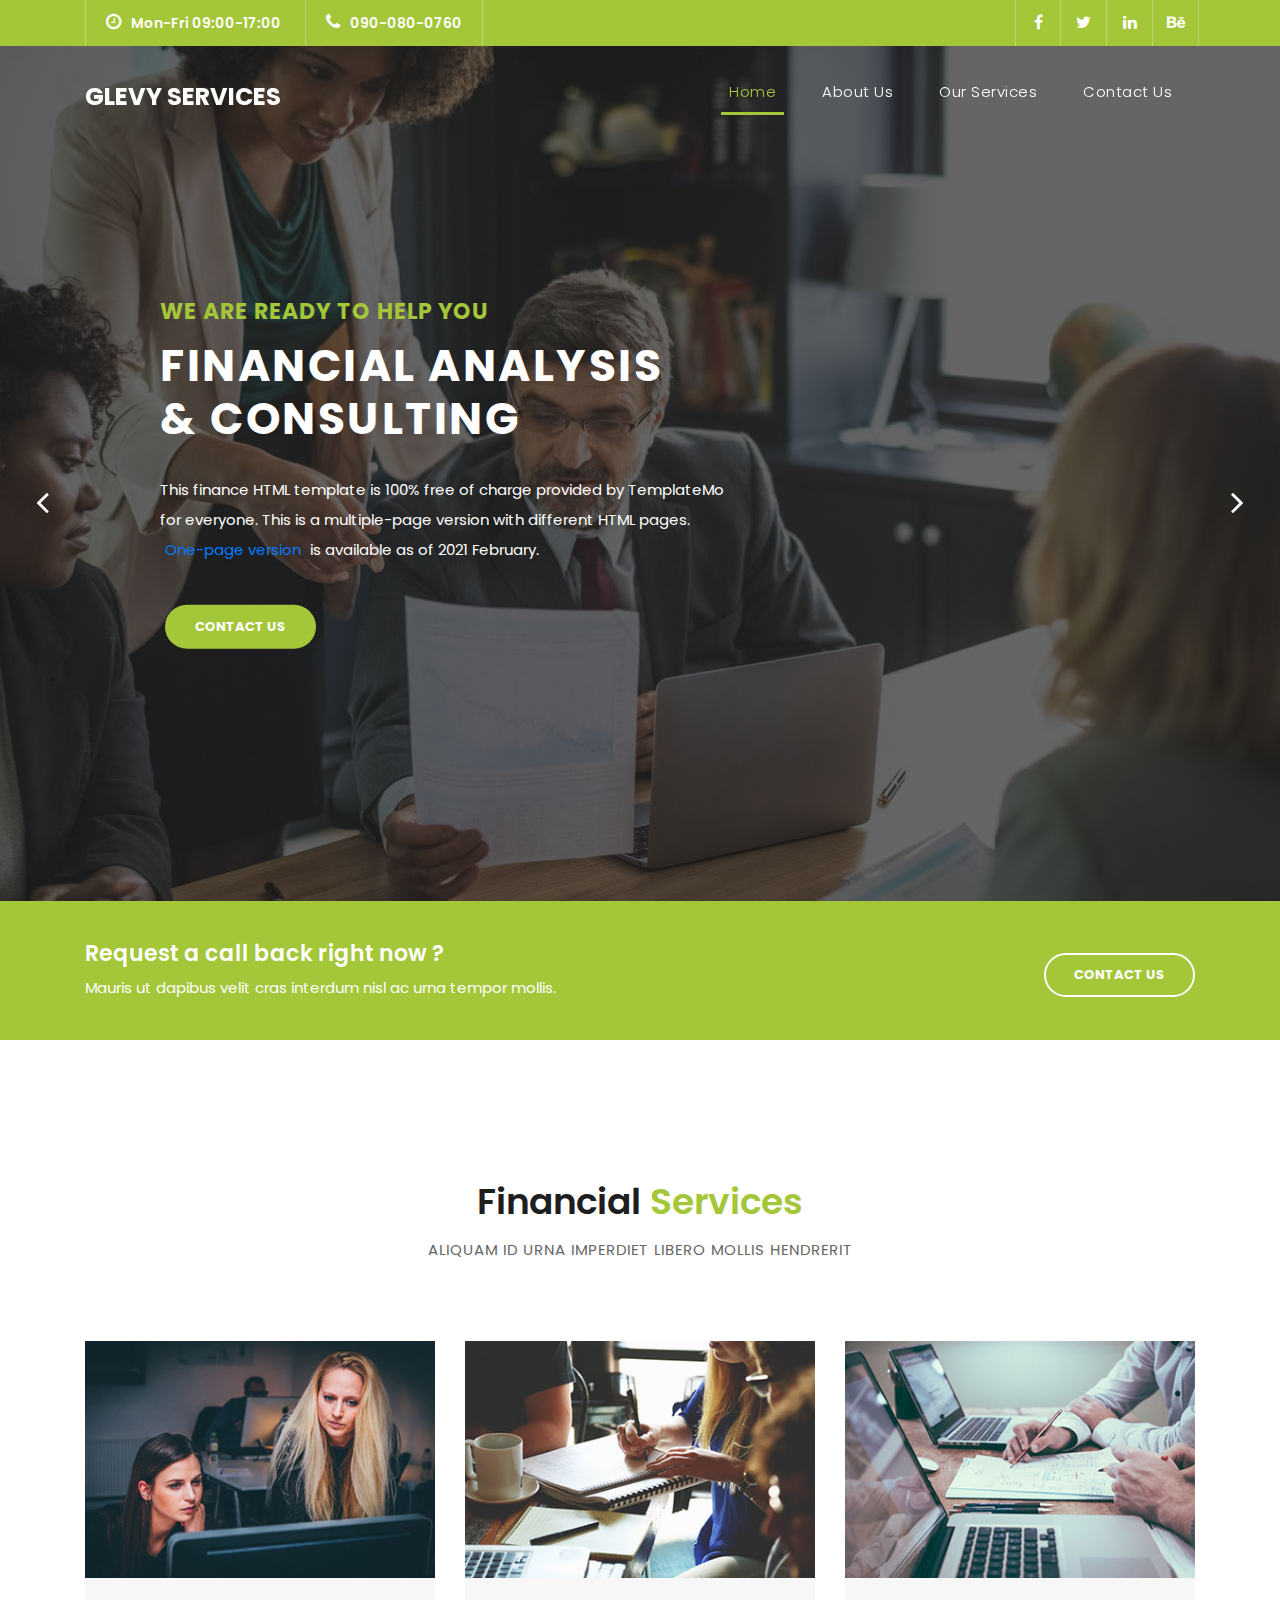
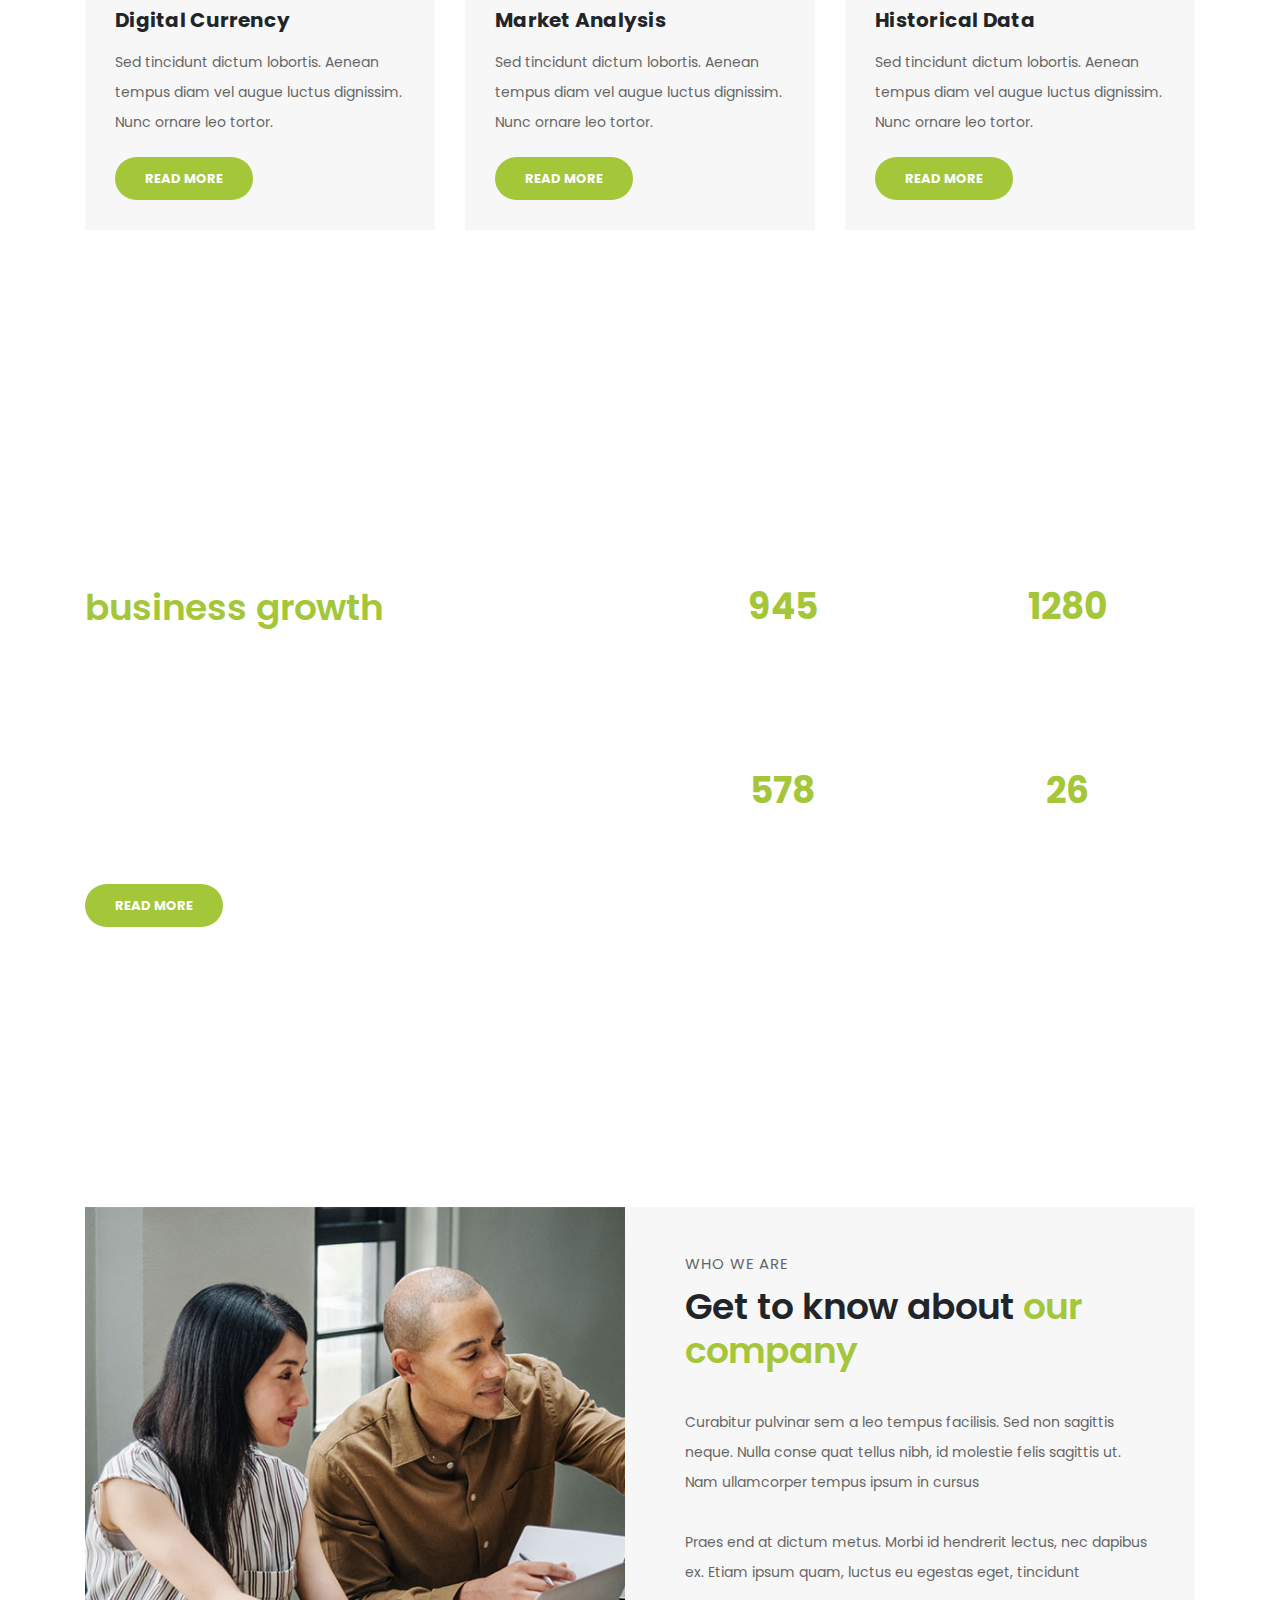
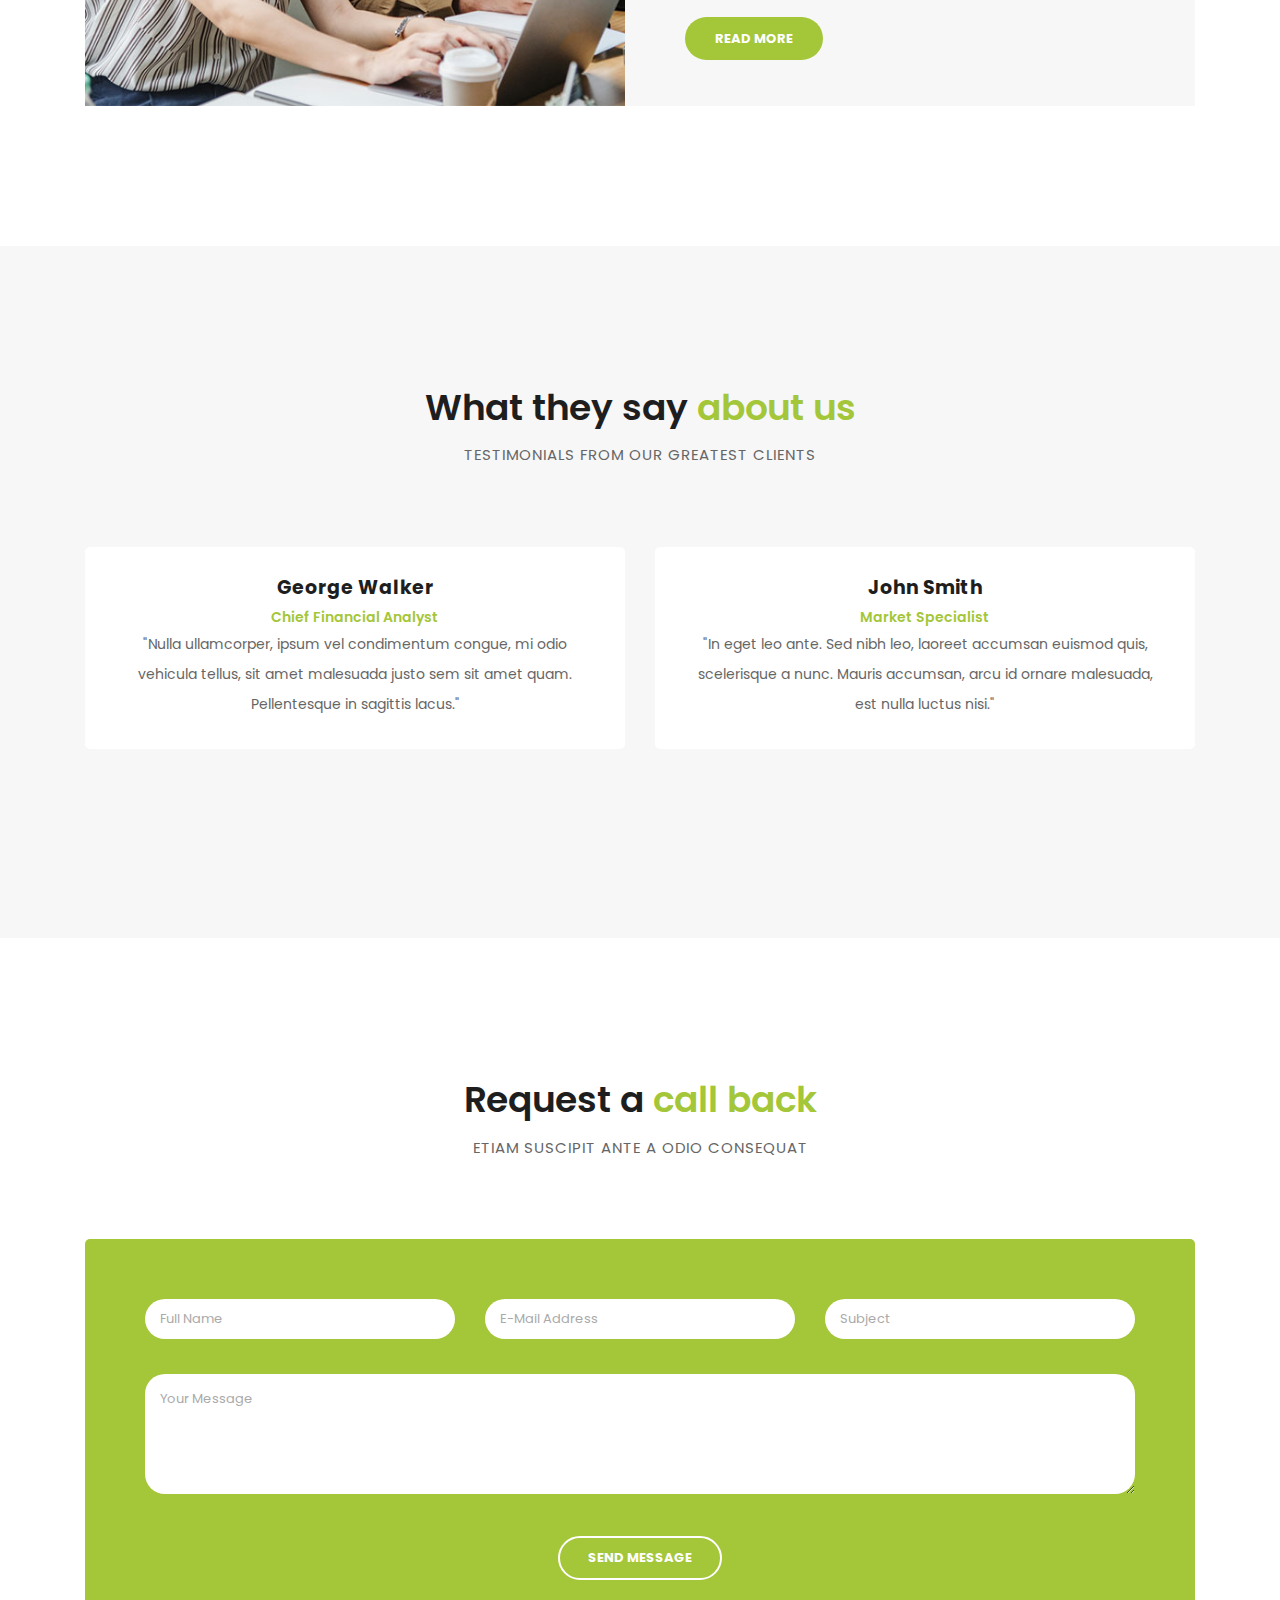
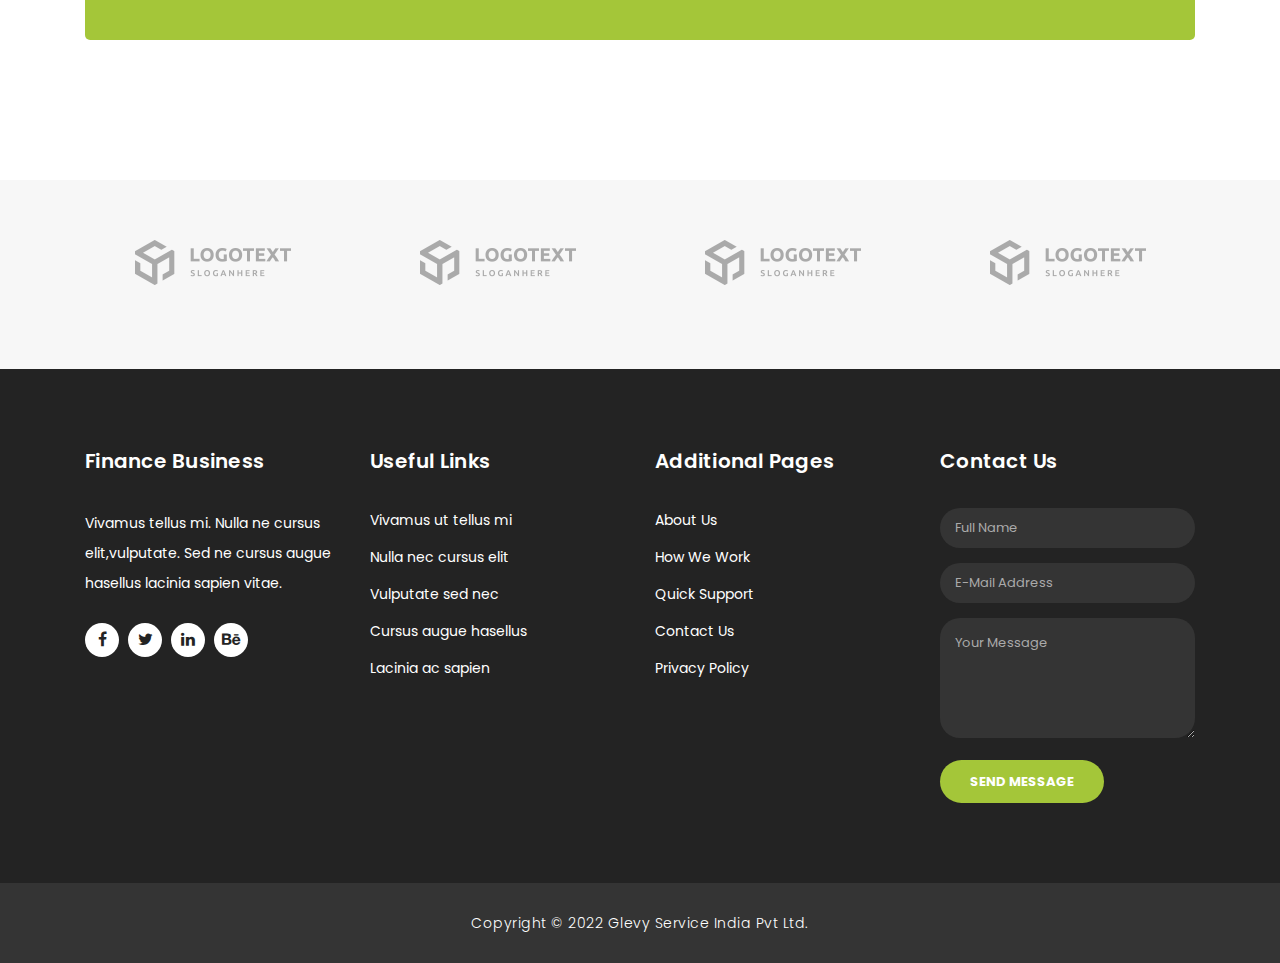
==== index.html @ ae057e29 "v1" ====
<!DOCTYPE html>
<html lang="en">

  <head>

    <meta charset="utf-8">
    <meta name="viewport" content="width=device-width, initial-scale=1, shrink-to-fit=no">
    <meta name="description" content="">
    <meta name="author" content="TemplateMo">
    <link href="https://fonts.googleapis.com/css?family=Poppins:100,200,300,400,500,600,700,800,900&display=swap" rel="stylesheet">

    <title>Home - Glevy Service India Pvt. Ltd.</title>

    <!-- Bootstrap core CSS -->
    <link href="vendor/bootstrap/css/bootstrap.min.css" rel="stylesheet">

    <!-- Additional CSS Files -->
    <link rel="stylesheet" href="assets/css/fontawesome.css">
    <link rel="stylesheet" href="assets/css/style.css">
    <link rel="stylesheet" href="assets/css/owl.css">

  </head>

  <body>

    <!-- ***** Preloader Start ***** -->
    <div id="preloader">
        <div class="jumper">
            <div></div>
            <div></div>
            <div></div>
        </div>
    </div>  
    <!-- ***** Preloader End ***** -->

    <!-- Header -->
    <div class="sub-header">
      <div class="container">
        <div class="row">
          <div class="col-md-8 col-xs-12">
            <ul class="left-info">
              <li><a href="#"><i class="fa fa-clock-o"></i>Mon-Fri 09:00-17:00</a></li>
              <li><a href="#"><i class="fa fa-phone"></i>090-080-0760</a></li>
            </ul>
          </div>
          <div class="col-md-4">
            <ul class="right-icons">
              <li><a href="#"><i class="fa fa-facebook"></i></a></li>
              <li><a href="#"><i class="fa fa-twitter"></i></a></li>
              <li><a href="#"><i class="fa fa-linkedin"></i></a></li>
              <li><a href="#"><i class="fa fa-behance"></i></a></li>
            </ul>
          </div>
        </div>
      </div>
    </div>

    <header class="">
      <nav class="navbar navbar-expand-lg">
        <div class="container">
          <a class="navbar-brand" href="index.html"><h2>Glevy Services</h2></a>
          <button class="navbar-toggler" type="button" data-toggle="collapse" data-target="#navbarResponsive" aria-controls="navbarResponsive" aria-expanded="false" aria-label="Toggle navigation">
            <span class="navbar-toggler-icon"></span>
          </button>
          <div class="collapse navbar-collapse" id="navbarResponsive">
            <ul class="navbar-nav ml-auto">
              <li class="nav-item active">
                <a class="nav-link" href="#top">Home
                  <span class="sr-only">(current)</span>
                </a>
              </li>
              <li class="nav-item">
                <a class="nav-link" href="about.html">About Us</a>
              </li>  
              <li class="nav-item">
                <a class="nav-link" href="services.html">Our Services</a>
              </li>                          
              <li class="nav-item">
                <a class="nav-link" href="contact.html">Contact Us</a>
              </li>
            </ul>
          </div>
        </div>
      </nav>
    </header>

    <!-- Page Content -->
    <!-- Banner Starts Here -->
    <div class="main-banner header-text" id="top">
        <div class="Modern-Slider">
          <!-- Item -->
          <div class="item item-1">
            <div class="img-fill">
                <div class="text-content">
                  <h6>we are ready to help you</h6>
                  <h4>Financial Analysis<br>&amp; Consulting</h4>
                  <p>This finance HTML template is 100% free of charge provided by TemplateMo for everyone. This is a multiple-page version with different HTML pages. <a href="one-page.html">One-page version</a> is available as of 2021 February.</p>
                  <a href="contact.html" class="filled-button">contact us</a>
                </div>
            </div>
          </div>
          <!-- // Item -->
          <!-- Item -->
          <div class="item item-2">
            <div class="img-fill">
                <div class="text-content">
                  <h6>we are here to support you</h6>
                  <h4>Accounting<br>&amp; Management</h4>
                  <p>You are allowed to use this template for your company websites. You are NOT allowed to re-distribute this template ZIP file on any template download website. Please contact TemplateMo for more detail.</p>
                  <a href="services.html" class="filled-button">our services</a>
                </div>
            </div>
          </div>
          <!-- // Item -->
          <!-- Item -->
          <div class="item item-3">
            <div class="img-fill">
                <div class="text-content">
                  <h6>we have a solid background</h6>
                  <h4>Market Analysis<br>&amp; Statistics</h4>
                  <p>You can download, edit and use this layout for your business website. Phasellus lacinia ac sapien vitae dapibus. Mauris ut dapibus velit cras interdum nisl ac urna tempor mollis.</p>
                  <a href="about.html" class="filled-button">learn more</a>
                </div>
            </div>
          </div>
          <!-- // Item -->
        </div>
    </div>
    <!-- Banner Ends Here -->

    <div class="request-form">
      <div class="container">
        <div class="row">
          <div class="col-md-8">
            <h4>Request a call back right now ?</h4>
            <span>Mauris ut dapibus velit cras interdum nisl ac urna tempor mollis.</span>
          </div>
          <div class="col-md-4">
            <a href="contact.html" class="border-button">Contact Us</a>
          </div>
        </div>
      </div>
    </div>

    <div class="services">
      <div class="container">
        <div class="row">
          <div class="col-md-12">
            <div class="section-heading">
              <h2>Financial <em>Services</em></h2>
              <span>Aliquam id urna imperdiet libero mollis hendrerit</span>
            </div>
          </div>
          <div class="col-md-4">
            <div class="service-item">
              <img src="assets/images/service_01.jpg" alt="">
              <div class="down-content">
                <h4>Digital Currency</h4>
                <p>Sed tincidunt dictum lobortis. Aenean tempus diam vel augue luctus dignissim. Nunc ornare leo tortor.</p>
                <a href="" class="filled-button">Read More</a>
              </div>
            </div>
          </div>
          <div class="col-md-4">
            <div class="service-item">
              <img src="assets/images/service_02.jpg" alt="">
              <div class="down-content">
                <h4>Market Analysis</h4>
                <p>Sed tincidunt dictum lobortis. Aenean tempus diam vel augue luctus dignissim. Nunc ornare leo tortor.</p>
                <a href="" class="filled-button">Read More</a>
              </div>
            </div>
          </div>
          <div class="col-md-4">
            <div class="service-item">
              <img src="assets/images/service_03.jpg" alt="">
              <div class="down-content">
                <h4>Historical Data</h4>
                <p>Sed tincidunt dictum lobortis. Aenean tempus diam vel augue luctus dignissim. Nunc ornare leo tortor.</p>
                <a href="" class="filled-button">Read More</a>
              </div>
            </div>
          </div>
        </div>
      </div>
    </div>

    <div class="fun-facts">
      <div class="container">
        <div class="row">
          <div class="col-md-6">
            <div class="left-content">
              <span>Lorem ipsum dolor sit amet</span>
              <h2>Our solutions for your <em>business growth</em></h2>
              <p>Pellentesque ultrices at turpis in vestibulum. Aenean pretium elit nec congue elementum. Nulla luctus laoreet porta. Maecenas at nisi tempus, porta metus vitae, faucibus augue. 
              <br><br>Fusce et venenatis ex. Quisque varius, velit quis dictum sagittis, odio velit molestie nunc, ut posuere ante tortor ut neque.</p>
              <a href="" class="filled-button">Read More</a>
            </div>
          </div>
          <div class="col-md-6 align-self-center">
            <div class="row">
              <div class="col-md-6">
                <div class="count-area-content">
                  <div class="count-digit">945</div>
                  <div class="count-title">Work Hours</div>
                </div>
              </div>
              <div class="col-md-6">
                <div class="count-area-content">
                  <div class="count-digit">1280</div>
                  <div class="count-title">Great Reviews</div>
                </div>
              </div>
              <div class="col-md-6">
                <div class="count-area-content">
                  <div class="count-digit">578</div>
                  <div class="count-title">Projects Done</div>
                </div>
              </div>
              <div class="col-md-6">
                <div class="count-area-content">
                  <div class="count-digit">26</div>
                  <div class="count-title">Awards Won</div>
                </div>
              </div>
            </div>
          </div>
        </div>
      </div>
    </div>

    <div class="more-info">
      <div class="container">
        <div class="row">
          <div class="col-md-12">
            <div class="more-info-content">
              <div class="row">
                <div class="col-md-6">
                  <div class="left-image">
                    <img src="assets/images/more-info.jpg" alt="">
                  </div>
                </div>
                <div class="col-md-6 align-self-center">
                  <div class="right-content">
                    <span>Who we are</span>
                    <h2>Get to know about <em>our company</em></h2>
                    <p>Curabitur pulvinar sem a leo tempus facilisis. Sed non sagittis neque. Nulla conse quat tellus nibh, id molestie felis sagittis ut. Nam ullamcorper tempus ipsum in cursus<br><br>Praes end at dictum metus. Morbi id hendrerit lectus, nec dapibus ex. Etiam ipsum quam, luctus eu egestas eget, tincidunt</p>
                    <a href="#" class="filled-button">Read More</a>
                  </div>
                </div>
              </div>
            </div>
          </div>
        </div>
      </div>
    </div>

    <div class="testimonials">
      <div class="container">
        <div class="row">
          <div class="col-md-12">
            <div class="section-heading">
              <h2>What they say <em>about us</em></h2>
              <span>testimonials from our greatest clients</span>
            </div>
          </div>
          <div class="col-md-12">
            <div class="owl-testimonials owl-carousel">
              
              <div class="testimonial-item">
                <div class="inner-content">
                  <h4>George Walker</h4>
                  <span>Chief Financial Analyst</span>
                  <p>"Nulla ullamcorper, ipsum vel condimentum congue, mi odio vehicula tellus, sit amet malesuada justo sem sit amet quam. Pellentesque in sagittis lacus."</p>
                </div>
                <img src="http://placehold.it/60x60" alt="">
              </div>
              
              <div class="testimonial-item">
                <div class="inner-content">
                  <h4>John Smith</h4>
                  <span>Market Specialist</span>
                  <p>"In eget leo ante. Sed nibh leo, laoreet accumsan euismod quis, scelerisque a nunc. Mauris accumsan, arcu id ornare malesuada, est nulla luctus nisi."</p>
                </div>
                <img src="http://placehold.it/60x60" alt="">
              </div>
              
              <div class="testimonial-item">
                <div class="inner-content">
                  <h4>David Wood</h4>
                  <span>Chief Accountant</span>
                  <p>"Ut ultricies maximus turpis, in sollicitudin ligula posuere vel. Donec finibus maximus neque, vitae egestas quam imperdiet nec. Proin nec mauris eu tortor consectetur tristique."</p>
                </div>
                <img src="http://placehold.it/60x60" alt="">
              </div>
              
              <div class="testimonial-item">
                <div class="inner-content">
                  <h4>Andrew Boom</h4>
                  <span>Marketing Head</span>
                  <p>"Curabitur sollicitudin, tortor at suscipit volutpat, nisi arcu aliquet dui, vitae semper sem turpis quis libero. Quisque vulputate lacinia nisl ac lobortis."</p>
                </div>
                <img src="http://placehold.it/60x60" alt="">
              </div>
              
            </div>
          </div>
        </div>
      </div>
    </div>

    <div class="callback-form">
      <div class="container">
        <div class="row">
          <div class="col-md-12">
            <div class="section-heading">
              <h2>Request a <em>call back</em></h2>
              <span>Etiam suscipit ante a odio consequat</span>
            </div>
          </div>
          <div class="col-md-12">
            <div class="contact-form">
              <form id="contact" action="" method="post">
                <div class="row">
                  <div class="col-lg-4 col-md-12 col-sm-12">
                    <fieldset>
                      <input name="name" type="text" class="form-control" id="name" placeholder="Full Name" required="">
                    </fieldset>
                  </div>
                  <div class="col-lg-4 col-md-12 col-sm-12">
                    <fieldset>
                      <input name="email" type="text" class="form-control" id="email" pattern="[^ @]*@[^ @]*" placeholder="E-Mail Address" required="">
                    </fieldset>
                  </div>
                  <div class="col-lg-4 col-md-12 col-sm-12">
                    <fieldset>
                      <input name="subject" type="text" class="form-control" id="subject" placeholder="Subject" required="">
                    </fieldset>
                  </div>
                  <div class="col-lg-12">
                    <fieldset>
                      <textarea name="message" rows="6" class="form-control" id="message" placeholder="Your Message" required=""></textarea>
                    </fieldset>
                  </div>
                  <div class="col-lg-12">
                    <fieldset>
                      <button type="submit" id="form-submit" class="border-button">Send Message</button>
                    </fieldset>
                  </div>
                </div>
              </form>
            </div>
          </div>
        </div>
      </div>
    </div>

    <div class="partners">
      <div class="container">
        <div class="row">
          <div class="col-md-12">
            <div class="owl-partners owl-carousel">
            
              <div class="partner-item">
                <img src="assets/images/client-01.png" title="1" alt="1">
              </div>
              
              <div class="partner-item">
                <img src="assets/images/client-01.png" title="2" alt="2">
              </div>
              
              <div class="partner-item">
                <img src="assets/images/client-01.png" title="3" alt="3">
              </div>
              
              <div class="partner-item">
                <img src="assets/images/client-01.png" title="4" alt="4">
              </div>
              
              <div class="partner-item">
                <img src="assets/images/client-01.png" title="5" alt="5">
              </div>
              
            </div>
          </div>
        </div>
      </div>
    </div>


    <!-- Footer Starts Here -->
    <footer>
      <div class="container">
        <div class="row">
          <div class="col-md-3 footer-item">
            <h4>Finance Business</h4>
            <p>Vivamus tellus mi. Nulla ne cursus elit,vulputate. Sed ne cursus augue hasellus lacinia sapien vitae.</p>
            <ul class="social-icons">
              <li><a rel="nofollow" href="https://fb.com/templatemo" target="_blank"><i class="fa fa-facebook"></i></a></li>
              <li><a href="#"><i class="fa fa-twitter"></i></a></li>
              <li><a href="#"><i class="fa fa-linkedin"></i></a></li>
              <li><a href="#"><i class="fa fa-behance"></i></a></li>
            </ul>
          </div>
          <div class="col-md-3 footer-item">
            <h4>Useful Links</h4>
            <ul class="menu-list">
              <li><a href="#">Vivamus ut tellus mi</a></li>
              <li><a href="#">Nulla nec cursus elit</a></li>
              <li><a href="#">Vulputate sed nec</a></li>
              <li><a href="#">Cursus augue hasellus</a></li>
              <li><a href="#">Lacinia ac sapien</a></li>
            </ul>
          </div>
          <div class="col-md-3 footer-item">
            <h4>Additional Pages</h4>
            <ul class="menu-list">
              <li><a href="#">About Us</a></li>
              <li><a href="#">How We Work</a></li>
              <li><a href="#">Quick Support</a></li>
              <li><a href="#">Contact Us</a></li>
              <li><a href="#">Privacy Policy</a></li>
            </ul>
          </div>
          <div class="col-md-3 footer-item last-item">
            <h4>Contact Us</h4>
            <div class="contact-form">
              <form id="contact footer-contact" action="" method="post">
                <div class="row">
                  <div class="col-lg-12 col-md-12 col-sm-12">
                    <fieldset>
                      <input name="name" type="text" class="form-control" id="name" placeholder="Full Name" required="">
                    </fieldset>
                  </div>
                  <div class="col-lg-12 col-md-12 col-sm-12">
                    <fieldset>
                      <input name="email" type="text" class="form-control" id="email" pattern="[^ @]*@[^ @]*" placeholder="E-Mail Address" required="">
                    </fieldset>
                  </div>
                  <div class="col-lg-12">
                    <fieldset>
                      <textarea name="message" rows="6" class="form-control" id="message" placeholder="Your Message" required=""></textarea>
                    </fieldset>
                  </div>
                  <div class="col-lg-12">
                    <fieldset>
                      <button type="submit" id="form-submit" class="filled-button">Send Message</button>
                    </fieldset>
                  </div>
                </div>
              </form>
            </div>
          </div>
        </div>
      </div>
    </footer>
    
    <div class="sub-footer">
      <div class="container">
        <div class="row">
          <div class="col-md-12">
            <p>Copyright &copy; 2022 Glevy Service India Pvt Ltd.</p>
          </div>
        </div>
      </div>
    </div>

    <!-- Bootstrap core JavaScript -->
    <script src="vendor/jquery/jquery.min.js"></script>
    <script src="vendor/bootstrap/js/bootstrap.bundle.min.js"></script>

    <!-- Additional Scripts -->
    <script src="assets/js/custom.js"></script>
    <script src="assets/js/owl.js"></script>
    <script src="assets/js/slick.js"></script>
    <script src="assets/js/accordions.js"></script>

    <script language = "text/Javascript"> 
      cleared[0] = cleared[1] = cleared[2] = 0; //set a cleared flag for each field
      function clearField(t){                   //declaring the array outside of the
      if(! cleared[t.id]){                      // function makes it static and global
          cleared[t.id] = 1;  // you could use true and false, but that's more typing
          t.value='';         // with more chance of typos
          t.style.color='#fff';
          }
      }
    </script>

  </body>
</html>
---- assets/css/style.css ----
body {
  font-family: 'Poppins', sans-serif;
  overflow-x: hidden;
  text-rendering: optimizeLegibility;
  -webkit-font-smoothing: antialiased;
  -moz-osx-font-smoothing: grayscale;
}
p {
	margin-bottom: 0px;
	font-size: 14px;
	color: #666666;
	line-height: 30px;
}
a {
	text-decoration: none!important;
}
ul {
	padding: 0;
	margin: 0;
	list-style: none;
}

h1,h2,h3,h4,h5,h6 {
	margin: 0px;
}

a.filled-button {
	background-color: #a4c639;
	color: #fff;
	font-size: 13px;
	text-transform: uppercase;
	font-weight: 700;
	padding: 12px 30px;
	border-radius: 30px;
	display: inline-block;
	transition: all 0.3s;
}

a.filled-button:hover {
	background-color: #fff;
	color: #a4c639;
}

a.border-button {
	background-color: transparent;
	color: #fff;
	border: 2px solid #fff;
	font-size: 13px;
	text-transform: uppercase;
	font-weight: 700;
	padding: 10px 28px;
	border-radius: 30px;
	display: inline-block;
	transition: all 0.3s;
}

a.border-button:hover {
	background-color: #fff;
	color: #a4c639;
}

.section-heading {
	text-align: center;
	margin-bottom: 80px;
}

.section-heading h2 {
	font-size: 36px;
	font-weight: 600;
	color: #1e1e1e;
}

.section-heading em {
	font-style: normal;
	color: #a4c639;
}

.section-heading span {
	display: block;
	margin-top: 15px;
	text-transform: uppercase;
	font-size: 15px;
	color: #666;
	letter-spacing: 1px;
}

#preloader {
  overflow: hidden;
  background: #a4c639;
  left: 0;
  right: 0;
  top: 0;
  bottom: 0;
  position: fixed;
  z-index: 9999999;
  color: #fff;
}

#preloader .jumper {
  left: 0;
  top: 0;
  right: 0;
  bottom: 0;
  display: block;
  position: absolute;
  margin: auto;
  width: 50px;
  height: 50px;
}

#preloader .jumper > div {
  background-color: #fff;
  width: 10px;
  height: 10px;
  border-radius: 100%;
  -webkit-animation-fill-mode: both;
  animation-fill-mode: both;
  position: absolute;
  opacity: 0;
  width: 50px;
  height: 50px;
  -webkit-animation: jumper 1s 0s linear infinite;
  animation: jumper 1s 0s linear infinite;
}

#preloader .jumper > div:nth-child(2) {
  -webkit-animation-delay: 0.33333s;
  animation-delay: 0.33333s;
}

#preloader .jumper > div:nth-child(3) {
  -webkit-animation-delay: 0.66666s;
  animation-delay: 0.66666s;
}

@-webkit-keyframes jumper {
  0% {
    opacity: 0;
    -webkit-transform: scale(0);
    transform: scale(0);
  }
  5% {
    opacity: 1;
  }
  100% {
    -webkit-transform: scale(1);
    transform: scale(1);
    opacity: 0;
  }
}

@keyframes jumper {
  0% {
    opacity: 0;
    -webkit-transform: scale(0);
    transform: scale(0);
  }
  5% {
    opacity: 1;
  }
  100% {
    opacity: 0;
  }
}

/* Sub Header Style */

.sub-header {
	background-color: #a4c639;
	height: 46px;
	line-height: 46px;
}

.sub-header ul li {
	display: inline-block;
}

.sub-header ul.left-info li {
	border-left: 1px solid rgba(250,250,250,0.3);
	padding: 0px 20px;
}

.sub-header ul.left-info li:last-child {
	border-right: 1px solid rgba(250,250,250,0.3);
}

.sub-header ul.left-info li i {
	margin-right: 10px;
	font-size: 18px;
}

.sub-header ul.left-info li a {
	color: #fff;
	font-size: 14px;
	font-weight: 600;
}

.sub-header ul.right-icons {
	float: right;
}

.sub-header ul.right-icons li {
	margin-right: -4px;
	width: 46px;
	display: inline-block;
	text-align: center;
	border-right: 1px solid rgba(250,250,250,0.3);
}

.sub-header ul.right-icons li:first-child {
	border-left: 1px solid rgba(250,250,250,0.3);
}

.sub-header ul.right-icons li a {
	color: #fff;
	transition: all 0.3s;
}

.sub-header ul.right-icons li a:hover {
	opacity: 0.75;
}



/* Header Style */
header {
	position: absolute;
	z-index: 99999;
	width: 100%;
	background-color: transparent!important;
	height: 80px;
	-webkit-transition: all 0.3s ease-in-out 0s;
    -moz-transition: all 0.3s ease-in-out 0s;
    -o-transition: all 0.3s ease-in-out 0s;
    transition: all 0.3s ease-in-out 0s;
}
header .navbar {
	padding: 20px 0px;
}
.background-header .navbar {
	padding: 10px 0px;
}
.background-header {
	top: 0;
	position: fixed;
	background-color: #fff!important;
	box-shadow: 0px 1px 10px rgba(0,0,0,0.1);
}
.background-header .navbar-brand h2 {
	color: #a4c639!important;
}
.background-header .navbar-nav a.nav-link {
	color: #1e1e1e!important;
}
.background-header .navbar-nav .nav-link:hover,
.background-header .navbar-nav .active>.nav-link,
.background-header .navbar-nav .nav-link.current,
.background-header .navbar-nav .nav-link.show,
.background-header .navbar-nav .show>.nav-link {
	color: #a4c639!important;
}
.navbar .navbar-brand {
	float: 	left;
	margin-top: 12px;
	outline: none;
}
.navbar .navbar-brand h2 {
	color: #fff;
	text-transform: uppercase;
	font-size: 24px;
	font-weight: 700;
	-webkit-transition: all .3s ease 0s;
    -moz-transition: all .3s ease 0s;
    -o-transition: all .3s ease 0s;
    transition: all .3s ease 0s;
}
.navbar .navbar-brand h2 em {
	font-style: normal;
	font-size: 16px;
}
#navbarResponsive {
	z-index: 999;
}
.navbar-collapse {
	text-align: center;
}
.navbar .navbar-nav .nav-item {
	margin: 0px 15px;
}
.navbar .navbar-nav a.nav-link {
	text-transform: capitalize;
	font-size: 15px;
	font-weight: 300;
	letter-spacing: 0.5px;
	color: #fff;
	transition: all 0.5s;
	margin-top: 5px;
}
.navbar .navbar-nav .nav-link:hover,
.navbar .navbar-nav .active>.nav-link,
.navbar .navbar-nav .nav-link.current,
.navbar .navbar-nav .nav-link.show,
.navbar .navbar-nav .show>.nav-link {
	color: #a4c639;
	border-bottom: 3px solid #a4c639;
}
.navbar .navbar-toggler-icon {
	background-image: none;
}
.navbar .navbar-toggler {
	border-color: #fff;
	background-color: #fff;	
	height: 36px;
	outline: none;
	border-radius: 0px;
	position: absolute;
	right: 30px;
	top: 20px;
}
.navbar .navbar-toggler-icon:after {
	content: '\f0c9';
	color: #a4c639;
	font-size: 18px;
	line-height: 26px;
	font-family: 'FontAwesome';
}



/* Banner Style */

.img-fill{
  width: 100%;
  display: block;
  overflow: hidden;
  position: relative;
  text-align: center
}

.img-fill img {
  min-height: 100%;
  min-width: 100%;
  position: relative;
  display: inline-block;
  max-width: none;
}

*,
*:before,
*:after {
  -webkit-box-sizing: border-box;
  box-sizing: border-box;
  -webkit-font-smoothing: antialiased;
  -moz-osx-font-smoothing: grayscale;
}

.Grid1k {
  padding: 0 15px;
  max-width: 1200px;
  margin: auto;
}

.blocks-box,
.slick-slider {
  margin: 0;
  padding: 0!important;
}

.slick-slide {
  float: left;
  padding: 0;
}

.Modern-Slider .item .img-fill {
	background-size: cover;
	background-position: center center;
	background-repeat: no-repeat;
	height:95vh;
}

.Modern-Slider .item-1 .img-fill {
	background-image: url(../images/slide_01.jpg);
}

.Modern-Slider .item-2 .img-fill {
	background-image: url(../images/slide_02.jpg);
}

.Modern-Slider .item-3 .img-fill {
	background-image: url(../images/slide_03.jpg);
}

.Modern-Slider .NextArrow{
  position:absolute;
  top:50%;
  right:30px;
  border:0 none;
  background-color: transparent;
  text-align:center;
  font-size: 36px;
  font-family: 'FontAwesome';
  color:#FFF;
  z-index:5;
  outline: none;
  cursor: pointer;
}

.Modern-Slider .NextArrow:before{
  content:'\f105';
}

.Modern-Slider .PrevArrow {
  position:absolute;
  top:50%;
  left:30px;
  border:0 none;
  background-color: transparent;
  text-align:center;
  font-size: 36px;
  font-family: 'FontAwesome';
  color:#FFF;
  z-index:5;
  outline: none;
  cursor: pointer;
}

.Modern-Slider .PrevArrow:before{
  content:'\f104';
}

ul.slick-dots {
  display: none!important;
}

.Modern-Slider .text-content {
	text-align: left;
  	width: 75%;
  	position: absolute;
  	top: 50%;
  	left: 50%;
  	transform: translate(-50%, -50%);
}

.Modern-Slider .item h6 {
  margin-bottom: 15px;
  font-size: 22px;
  text-transform: uppercase;
  font-weight: 700;
  letter-spacing: 1px;
  color:#a4c639;
  animation:fadeOutRight 1s both;
}

.Modern-Slider .item h4 {
  margin-bottom: 30px;
  text-transform: uppercase;
  font-size: 44px;
  font-weight: 700;
  letter-spacing: 2.5px;
  color:#FFF;
  overflow:hidden;
  animation:fadeOutLeft 1s both;
}

.Modern-Slider .item p {
	max-width: 570px;
	color: #fff;
	font-size: 15px;
	font-weight: 400;
	line-height: 30px;
	margin-bottom: 40px;
}

.Modern-Slider .item a {
  margin: 0 5px;
}

.Modern-Slider .item.slick-active h6{
  animation:fadeInDown 1s both 1s;
}

.Modern-Slider .item.slick-active h4{
  animation:fadeInLeft 1s both 1.5s;
}

.Modern-Slider .item.slick-active{
  animation:Slick-FastSwipeIn 1s both;
}

.Modern-Slider .buttons {
  position: relative;
}

.Modern-Slider {background:#000;}


/* ==== Slick Slider Css Ruls === */
.slick-slider{position:relative;display:block;-webkit-user-select:none;-moz-user-select:none;-ms-user-select:none;user-select:none;-webkit-touch-callout:none;-khtml-user-select:none;-ms-touch-action:pan-y;touch-action:pan-y;-webkit-tap-highlight-color:transparent}
.slick-list{position:relative;display:block;overflow:hidden;margin:0;padding:0}
.slick-list:focus{outline:none}.slick-list.dragging{cursor:hand}
.slick-slider .slick-track,.slick-slider .slick-list{-webkit-transform:translate3d(0,0,0);-ms-transform:translate3d(0,0,0);transform:translate3d(0,0,0)}
.slick-track{position:relative;top:0;left:0;display:block}
.slick-track:before,.slick-track:after{display:table;content:''}.slick-track:after{clear:both}
.slick-loading .slick-track{visibility:hidden}
.slick-slide{display:none;float:left /* If RTL Make This Right */ ;height:100%;min-height:1px}
.slick-slide.dragging img{pointer-events:none}
.slick-initialized .slick-slide{display:block}
.slick-loading .slick-slide{visibility:hidden}
.slick-vertical .slick-slide{display:block;height:auto;border:1px solid transparent}




/* Request Form */

.request-form {
	background-color: #a4c639;
	padding: 40px 0px;
	color: #fff;
}

.request-form h4 {
	font-size: 22px;
	font-weight: 600;
}

.request-form span {
	font-size: 15px;
	font-weight: 400;
	display: inline-block;
	margin-top: 10px;
}

.request-form a.border-button {
	margin-top: 12px;
	float: right;
}




/* Services */

.services {
	margin-top: 140px;
}

.service-item img {
	width: 100%;
	overflow: hidden;
}

.service-item .down-content {
	background-color: #f7f7f7;
	padding: 30px;
}

.service-item .down-content h4 {
	font-size: 20px;
	font-weight: 700;
	letter-spacing: 0.25px;
	margin-bottom: 15px;
}

.service-item .down-content p {
	margin-bottom: 20px;
}



/* Fun Facts */

.fun-facts {
	margin-top: 140px;
	background-image: url(../images/fun-facts-bg.jpg);
	background-position: center center;
	background-repeat: no-repeat;
	background-size: cover;
	background-attachment: fixed;
	padding: 140px 0px;
	color: #fff;
}

.fun-facts span {
	text-transform: uppercase;
	font-size: 15px;
	color: #fff;
	letter-spacing: 1px;
	margin-bottom: 10px;
	display: block;
}

.fun-facts h2 {
	font-size: 36px;
	font-weight: 600;
	margin-bottom: 35px;
}

.fun-facts em {
	font-style: normal;
	color: #a4c639;
}

.fun-facts p {
	color: #fff;
	margin-bottom: 40px;
}

.fun-facts .left-content {
	margin-right: 45px;
}

.count-area-content {
	text-align: center;
	background-color: rgba(250,250,250,0.1);
	padding: 25px 30px 35px 30px;
	margin: 15px 0px;
}

.count-digit {
    margin: 5px 0px;
    color: #a4c639;
    font-weight: 700;
    font-size: 36px;
}
.count-title {
    font-size: 20px;
    font-weight: 600;
    color: #fff;
    letter-spacing: 0.5px;
}



/* More Info */

.more-info {
	margin-top: 140px;
}

.more-info .left-image img {
	width: 100%;
	overflow: hidden;
}

.more-info .more-info-content {
	background-color: #f7f7f7;
}

.about-info .more-info-content {
	background-color: transparent;
}

.about-info .right-content {
	padding: 0px!important;
	margin-right: 30px;
}

.more-info .right-content {
	padding: 45px 45px 45px 30px;
}

.more-info .right-content span {
	text-transform: uppercase;
	font-size: 15px;
	color: #666;
	letter-spacing: 1px;
	margin-bottom: 10px;
	display: block;
}

.more-info .right-content h2 {
	font-size: 36px;
	font-weight: 600;
	margin-bottom: 35px;
}

.more-info .right-content em {
	font-style: normal;
	color: #a4c639;
}

.more-info .right-content p {
	margin-bottom: 30px;
}


/* Testimonials Style */

.about-testimonials {
	margin-top: 0px!important;
}

.testimonials {
	margin-top: 140px;
	background-color: #f7f7f7;
	padding: 140px 0px;
}
.testimonial-item .inner-content {
	text-align: center;
	background-color: #fff;	
	padding: 30px;
	border-radius: 5px;
}
.testimonial-item p {
	font-size: 14px;
	font-weight: 400;
}
.testimonial-item h4 {
	font-size: 19px;
	font-weight: 700;
	color: #1e1e1e;
	letter-spacing: 0.5px;
	margin-bottom: 0px;
}
.testimonial-item span {
	display: inline-block;
	margin-top: 8px;
	font-weight: 600;
	font-size: 14px;
	color: #a4c639;
}
.testimonial-item img {
	max-width: 60px;
	border-radius: 50%;
	margin: 25px auto 0px auto;
}




/* Call Back Style */

.callback-services {
	border-top: 1px solid #eee;
	padding-top: 140px;
}

.contact-us {
	background-color: #f7f7f7;
	padding: 140px 0px;
}

.contact-us .contact-form {
	background-color: transparent!important;
	padding: 0!important;
}

.callback-form {
	margin-top: 140px;
}

.callback-form .contact-form {
	background-color: #a4c639;
	padding: 60px;
	border-radius: 5px;
	text-align: center;
}

.callback-form .contact-form input {
	border-radius: 20px;
	height: 40px;
	line-height: 40px;
	display: inline-block;
	padding: 0px 15px;
	color: #6a6a6a;
	font-size: 13px;
	text-transform: none;
	box-shadow: none;
	border: none;
	margin-bottom: 35px;
}

.callback-form .contact-form input:focus {
	outline: none;
	box-shadow: none;
	border: none;
}

.callback-form .contact-form textarea {
	border-radius: 20px;
	height: 120px;
	max-height: 200px;
	min-height: 120px;
	display: inline-block;
	padding: 15px;
	color: #6a6a6a;
	font-size: 13px;
	text-transform: none;
	box-shadow: none;
	border: none;
	margin-bottom: 35px;
}

.callback-form .contact-form textarea:focus {
	outline: none;
	box-shadow: none;
	border: none;
}

.callback-form .contact-form ::-webkit-input-placeholder { /* Edge */
  color: #aaa;
}
.callback-form .contact-form :-ms-input-placeholder { /* Internet Explorer 10-11 */
  color: #aaa;
}
.callback-form .contact-form ::placeholder {
  color: #aaa;
}

.callback-form .contact-form button.border-button {
	background-color: transparent;
	color: #fff;
	border: 2px solid #fff;
	font-size: 13px;
	text-transform: uppercase;
	font-weight: 700;
	padding: 10px 28px;
	border-radius: 30px;
	display: inline-block;
	transition: all 0.3s;
	outline: none;
	box-shadow: none;
	text-shadow: none;
	cursor: pointer;
}

.callback-form .contact-form button.border-button:hover {
	background-color: #fff;
	color: #a4c639;
}

.contact-us .contact-form button.filled-button {
	background-color: #a4c639;
	color: #fff;
	border: none;
	font-size: 13px;
	text-transform: uppercase;
	font-weight: 700;
	padding: 12px 30px;
	border-radius: 30px;
	display: inline-block;
	transition: all 0.3s;
	outline: none;
	box-shadow: none;
	text-shadow: none;
	cursor: pointer;
}

.contact-us .contact-form button.filled-button:hover {
	background-color: #fff;
	color: #a4c639;
}



/* Partners Style */

.contact-partners {
	margin-top: -8px!important;
}

.partners {
	margin-top: 140px;
	background-color: #f7f7f7;
	padding: 60px 0px;
}

.partners .owl-item {
	text-align: center;
	cursor: pointer;
}

.partners .partner-item img {
	max-width: 156px;
	margin: auto;
}



/* Footer Style */

footer {
	background-color: #232323;
	padding: 80px 0px;
	color: #fff;
}

footer h4 {
	color: #fff;
	font-size: 20px;
	font-weight: 600;
	letter-spacing: 0.25px;
	margin-bottom: 35px;
}
footer p {
	color: #fff;
}

footer ul.social-icons {
	margin-top: 25px;
}

footer ul.social-icons li {
	display: inline-block;
	margin-right: 5px;
}

footer ul.social-icons li:last-child {
	margin-right: 0px;
}

footer ul.social-icons li a {
	width: 34px;
	height: 34px;
	display: inline-block;
	line-height: 34px;
	text-align: center;
	background-color: #fff;
	color: #232323;
	border-radius: 50%;
	transition: all 0.3s;
}

footer ul.social-icons li a:hover {
	background-color: #a4c639;
}

footer ul.menu-list li {
	margin-bottom: 13px;
}

footer ul.menu-list li:last-child {
	margin-bottom: 0px;
}

footer ul.menu-list li a {
	font-size: 14px;
	color: #fff;
	transition: all 0.3s;
}

footer ul.menu-list li a:hover {
	color: #a4c639;
}

footer .contact-form input {
	border-radius: 20px;
	height: 40px;
	line-height: 40px;
	display: inline-block;
	padding: 0px 15px;
	color: #aaa!important;
	background-color: #343434;
	font-size: 13px;
	text-transform: none;
	box-shadow: none;
	border: none;
	margin-bottom: 15px;
}

footer .contact-form input:focus {
	outline: none;
	box-shadow: none;
	border: none;
	background-color: #343434;
}

footer .contact-form textarea {
	border-radius: 20px;
	height: 120px;
	max-height: 200px;
	min-height: 120px;
	display: inline-block;
	padding: 15px;
	color: #aaa!important;
	background-color: #343434;
	font-size: 13px;
	text-transform: none;
	box-shadow: none;
	border: none;
	margin-bottom: 15px;
}

footer .contact-form textarea:focus {
	outline: none;
	box-shadow: none;
	border: none;
	background-color: #343434;
}

footer .contact-form ::-webkit-input-placeholder { /* Edge */
  color: #aaa;
}
footer .contact-form :-ms-input-placeholder { /* Internet Explorer 10-11 */
  color: #aaa;
}
footer .contact-form ::placeholder {
  color: #aaa;
}

footer .contact-form button.filled-button {
	background-color: transparent;
	color: #fff;
	background-color: #a4c639;
	border: none;
	font-size: 13px;
	text-transform: uppercase;
	font-weight: 700;
	padding: 12px 30px;
	border-radius: 30px;
	display: inline-block;
	transition: all 0.3s;
	outline: none;
	box-shadow: none;
	text-shadow: none;
	cursor: pointer;
}

footer .contact-form button.filled-button:hover {
	background-color: #fff;
	color: #a4c639;
}



/* Sub-footer Style */

.sub-footer {
	background-color: #343434;
	text-align: center;
	padding: 25px 0px;
}

.sub-footer p {
	color: #fff;
	font-weight: 300;
	letter-spacing: 0.5px;
}

.sub-footer a {
	color: #fff;
}


.page-heading {
	text-align: center;
	background-image: url(../images/page-heading-bg.jpg);
	background-position: center center;
	background-repeat: no-repeat;
	background-size: cover;
	padding: 230px 0px 150px 0px;
	color: #fff;
}

.page-heading h1 {
	text-transform: capitalize;
	font-size: 36px;
	font-weight: 700;
	letter-spacing: 2px;
	margin-bottom: 18px;
}

.page-heading span {
	font-size: 15px;
	text-transform: uppercase;
	letter-spacing: 1px;
	color: #fff;
	display: block;
}


/* team */

.team {
	background-color: #f7f7f7;
	margin-top: 140px;
	margin-bottom: -140px;
	padding: 120px 0px;
}

.team-item img {
	width: 100%;
	overflow: hidden;
}

.team-item .down-content {
	background-color: #fff;
	padding: 30px;
}

.team-item .down-content h4 {
	font-size: 20px;
	font-weight: 700;
	letter-spacing: 0.25px;
	margin-bottom: 10px;
}

.team-item .down-content span {
	color: #a4c639;
	font-weight: 600;
	font-size: 14px;
	display: block;
	margin-bottom: 15px;
}

.team-item .down-content p {
	margin-bottom: 20px;
}


/* Single Service */

.single-services {
	margin-top: 140px;
}

#tabs ul {
  margin: 0;
  padding: 0;
}
#tabs ul li {
  margin-bottom: 10px;
  display: inline-block;
  width: 100%;
}
#tabs ul li:last-child {
  margin-bottom: 0px;
}
#tabs ul li a {
	text-transform: capitalize;
	width: 100%;
	padding: 30px 30px;
	display: inline-block;
	background-color: #a4c639;
  	font-size: 20px;
  	color: #121212;
  	letter-spacing: 0.5px;
  	font-weight: 700;
  	transition: all 0.3s;
}
#tabs ul li a i {
	float: right;
	margin-top: 5px;
}
#tabs ul .ui-tabs-active span {
  background: #faf5b2;
  border: #faf5b2;
  line-height: 90px;
  border-bottom: none;
}
#tabs ul .ui-tabs-active a {
  color: #fff;
}
#tabs ul .ui-tabs-active span {
  color: #1e1e1e;
}
.tabs-content {
	margin-left: 30px;
  text-align: left;
  display: inline-block;
  transition: all 0.3s;
}
.tabs-content img {
	max-width: 100%;
	overflow: hidden;
}
.tabs-content h4 {
	font-size: 20px;
	font-weight: 700;
	letter-spacing: 0.25px;
	margin-bottom: 15px;
	margin-top: 30px;
}
.tabs-content p {
  font-size: 14px;
  color: #7a7a7a;
  margin-bottom: 0px;
}



/* Contact Information */

.contact-information {
	margin-top: 140px;
}

.contact-information .contact-item {
	padding: 60px 30px;
	background-color: #f7f7f7;
	text-align: center;
}

.contact-information .contact-item i {
	color: #a4c639;
	font-size: 48px;
	margin-bottom: 40px;
}

.contact-information .contact-item h4 {
	font-size: 20px;
	font-weight: 700;
	letter-spacing: 0.25px;
	margin-bottom: 15px;
}

.contact-information .contact-item p {
	margin-bottom: 20px;
}

.contact-information .contact-item a {
	font-weight: 600;
	color: #a4c639;
	font-size: 15px;
}




/* Responsive Style */
@media (max-width: 768px) {
	.sub-header {
		display: none;
	}
	.Modern-Slider .item h6 {
	  margin-bottom: 15px;
	  font-size: 18px;
	}
	.Modern-Slider .item h4 {
	  margin-bottom: 25px;
	  font-size: 28px;
	  line-height: 36px;
	  letter-spacing: 1px;
	}
	.Modern-Slider .item p {
		max-width: 570px;
		line-height: 25px;
		margin-bottom: 30px;
	}
	.Modern-Slider .NextArrow{
	  right:5px;
	}
	.Modern-Slider .PrevArrow {
	  left:5px;
	}
	.request-form {
		text-align: center;
	}
	.request-form a.border-button {
		float: none;
		margin-top: 30px;
	}
	.services .service-item {
		margin-bottom: 30px;
	}
	.fun-facts .left-content {
		margin-right: 0px;
		margin-bottom: 30px;
	}
	.more-info .right-content  {
		padding: 30px;
	}
	footer {
		padding: 80px 0px 20px 0px;
	}
	footer .footer-item {
		border-bottom: 1px solid #343434;
		margin-bottom: 30px;
		padding-bottom: 30px;
	}
	footer .last-item {
		border-bottom: none;
	}
	.about-info .right-content {
		margin-right: 0px;
		margin-bottom: 30px;
	}
	.team .team-item {
		margin-bottom: 30px;
	}
	.tabs-content {
		margin-left: 0px;
		margin-top: 30px;
	}
	.contact-item {
		margin-bottom: 30px;
	}
}

@media (max-width: 992px) {
	.navbar .navbar-brand {
		position: absolute;
		left: 30px;
		top: 10px;
	}
	.navbar .navbar-brand {
		width: auto;
	}
	.navbar:after {
		display: none;
	}
	#navbarResponsive {
	    z-index: 99999;
	    position: absolute;
	    top: 80px;
	    left: 0;
	    width: 100%;
	    text-align: center;
	    background-color: #fff;
	    box-shadow: 0px 10px 10px rgba(0,0,0,0.1);
	}
	.navbar .navbar-nav .nav-item {
		border-bottom: 1px solid #eee;
	}
	.navbar .navbar-nav .nav-item:last-child {
		border-bottom: none;
	}
	.navbar .navbar-nav a.nav-link {
		padding: 15px 0px;
		color: #1e1e1e!important;
	}
	.navbar .navbar-nav .nav-link:hover,
	.navbar .navbar-nav .active>.nav-link,
	.navbar .navbar-nav .nav-link.current,
	.navbar .navbar-nav .nav-link.show,
	.navbar .navbar-nav .show>.nav-link {
		color: #a4c639!important;
		border-bottom: none!important;
	}
}
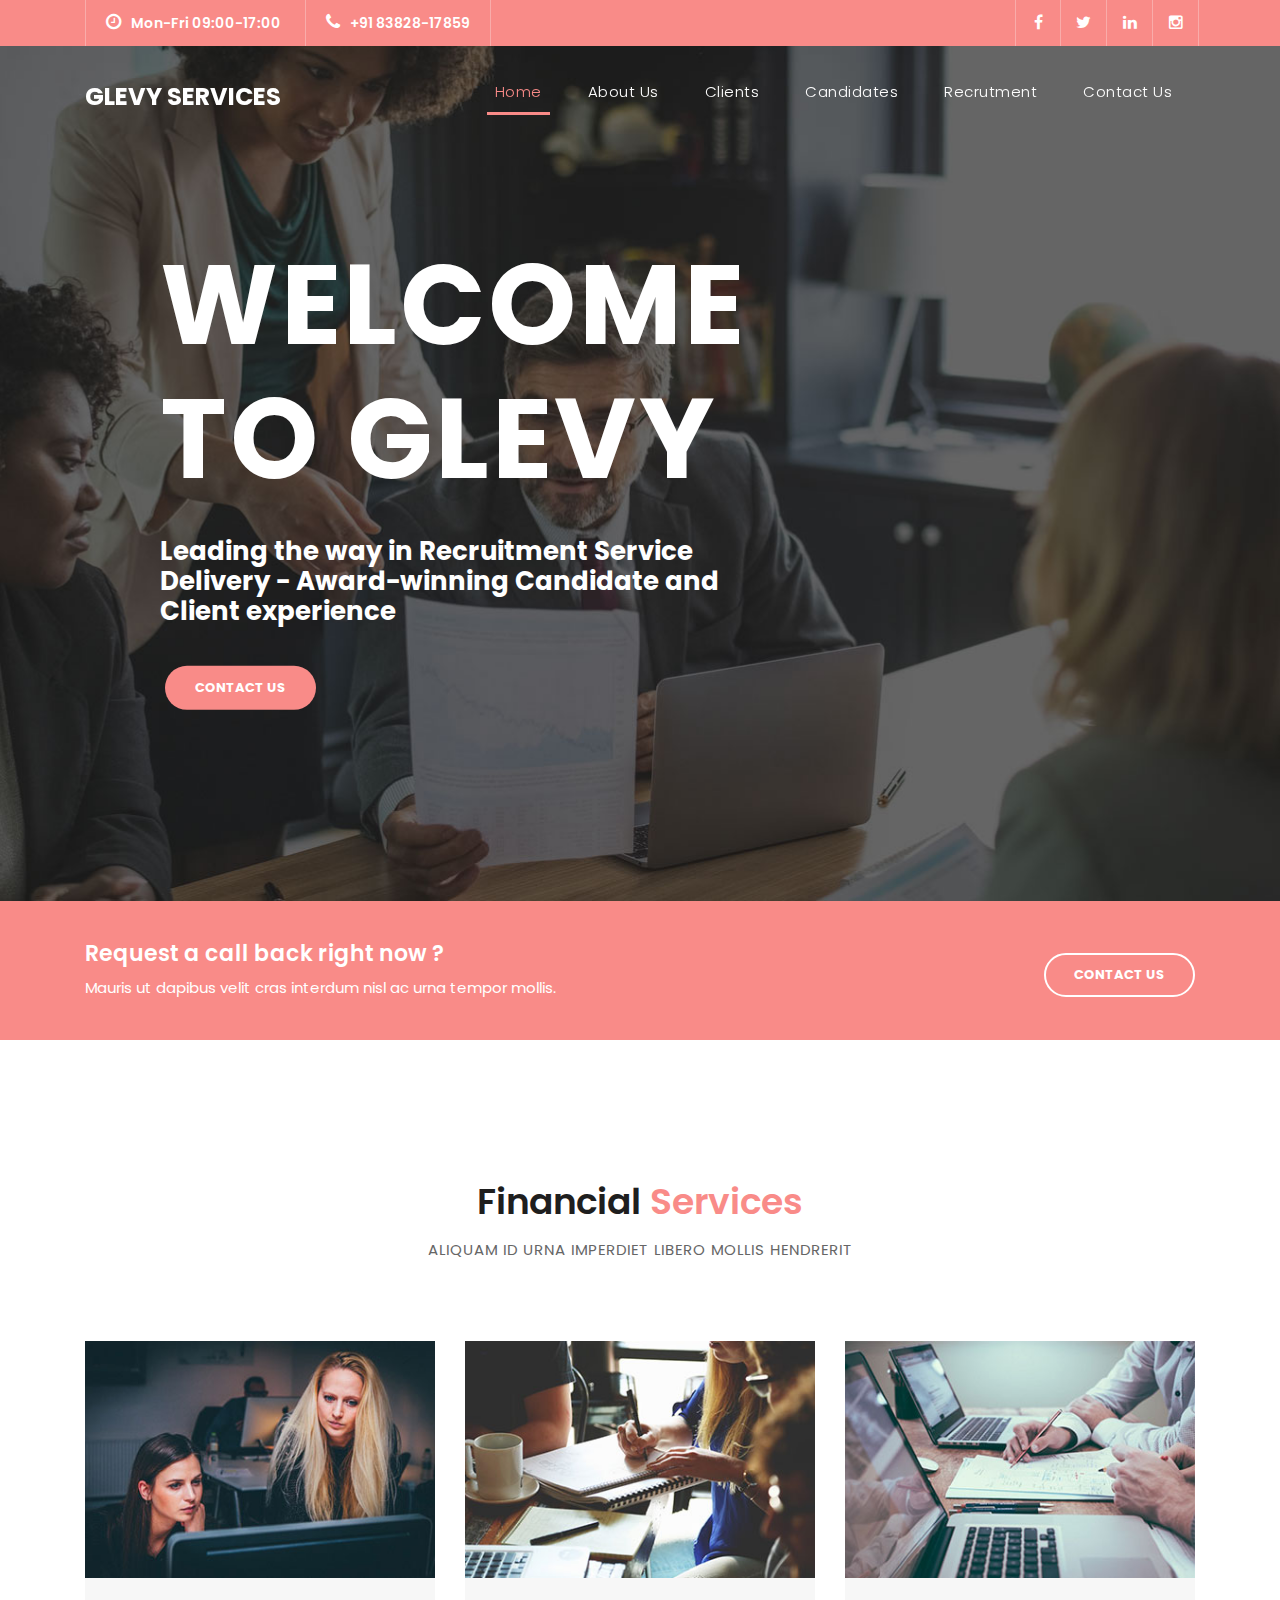
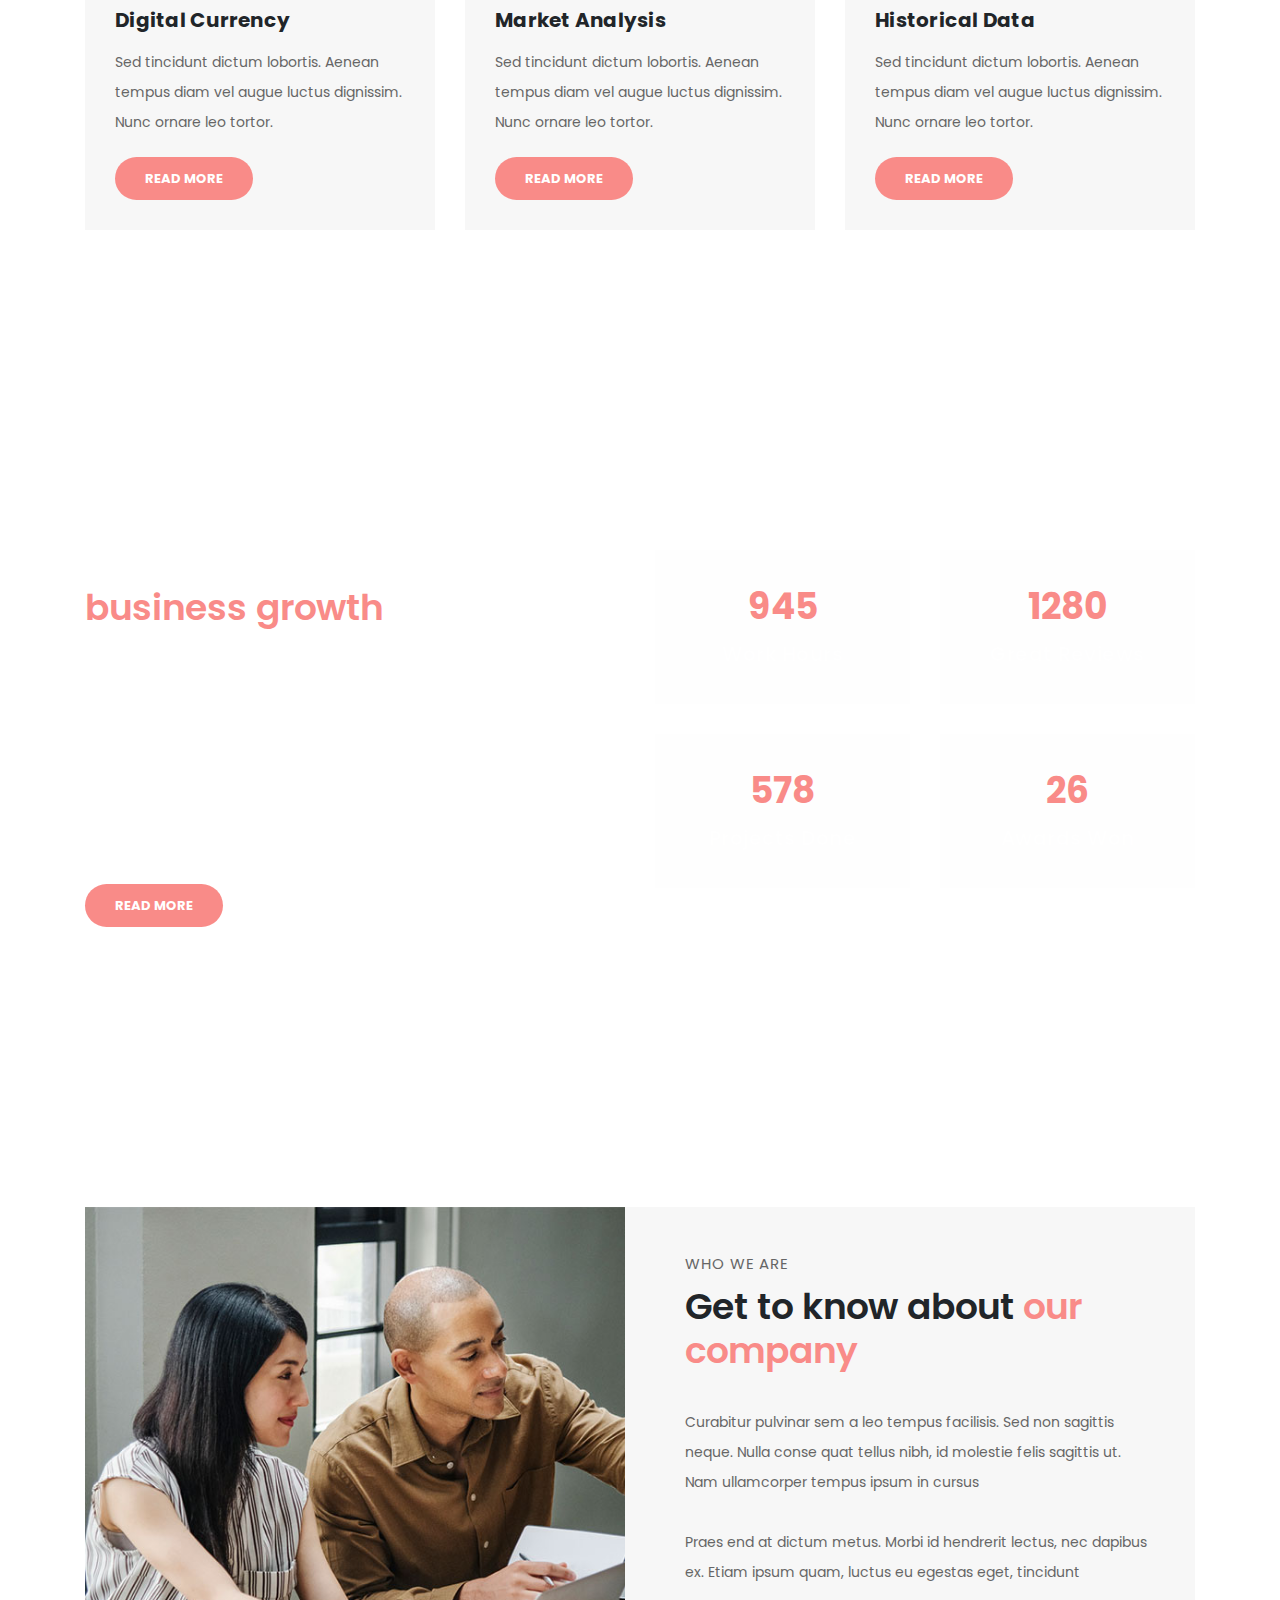
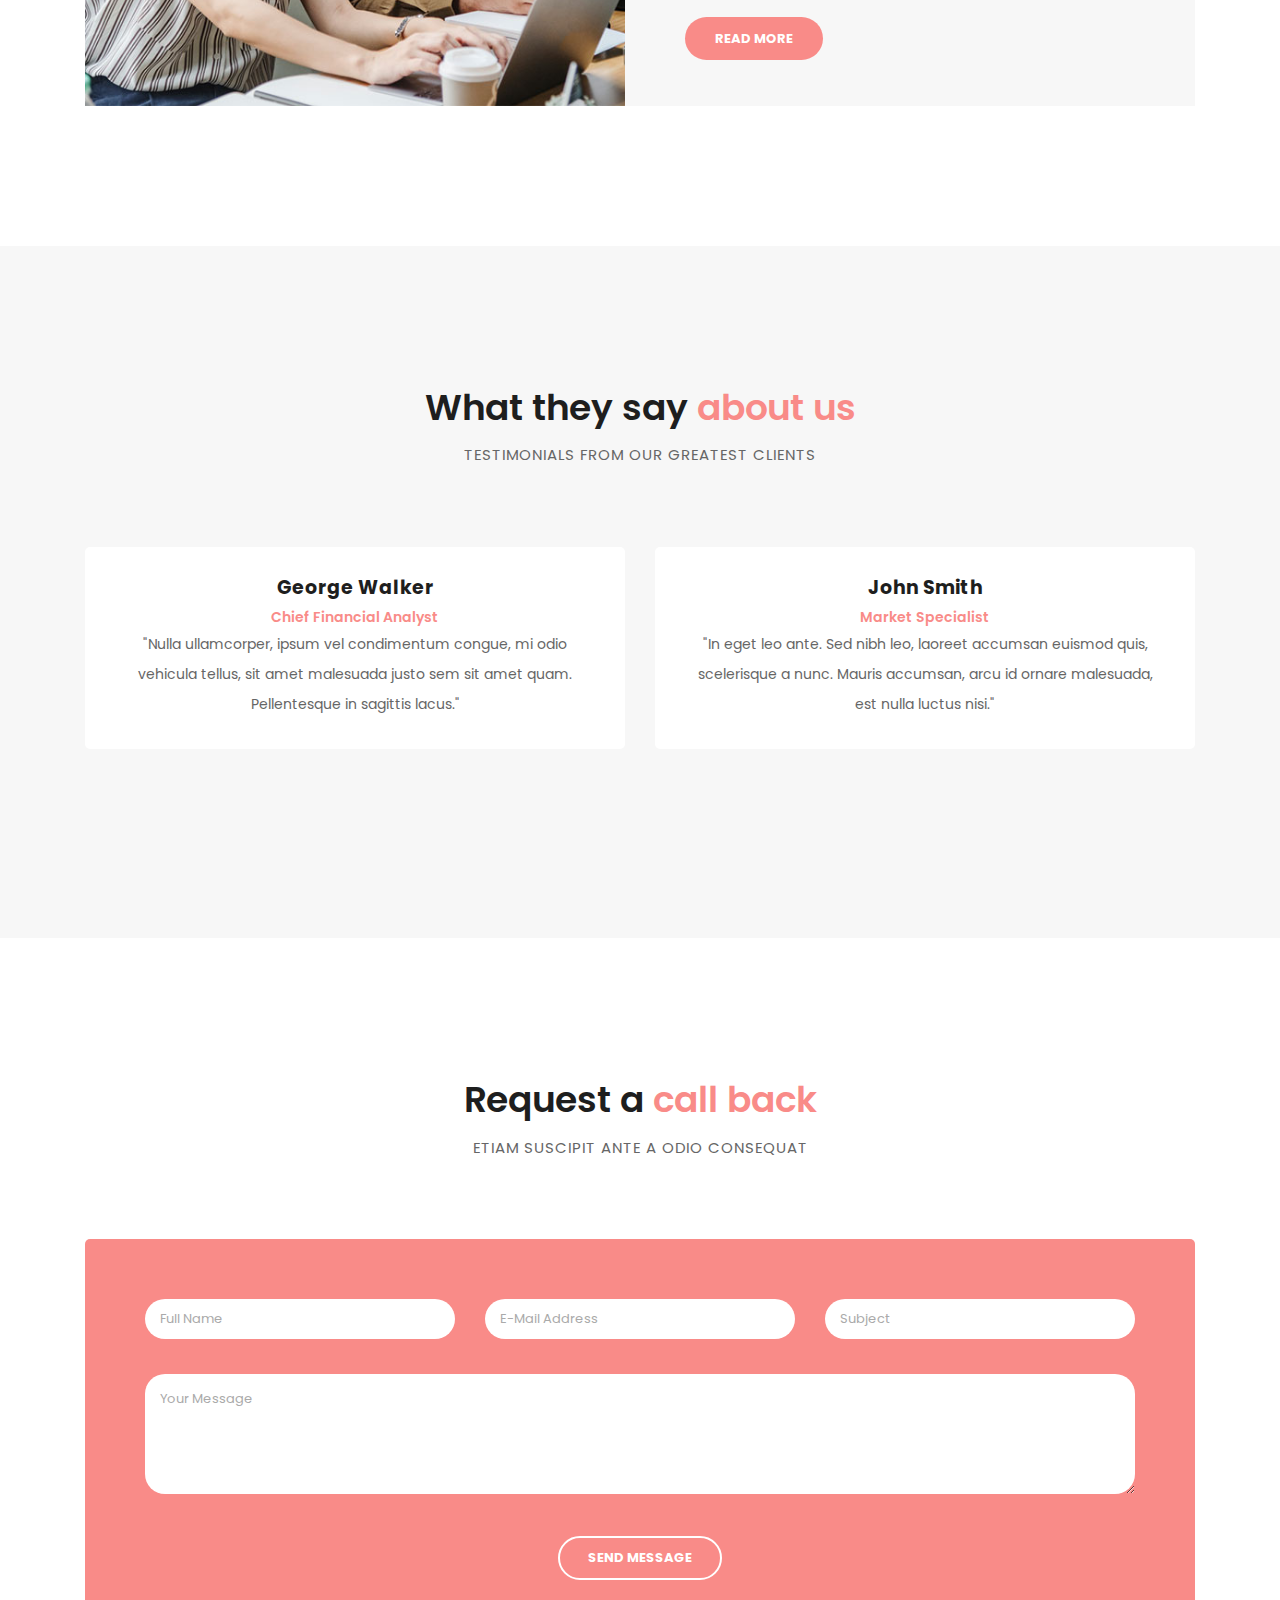
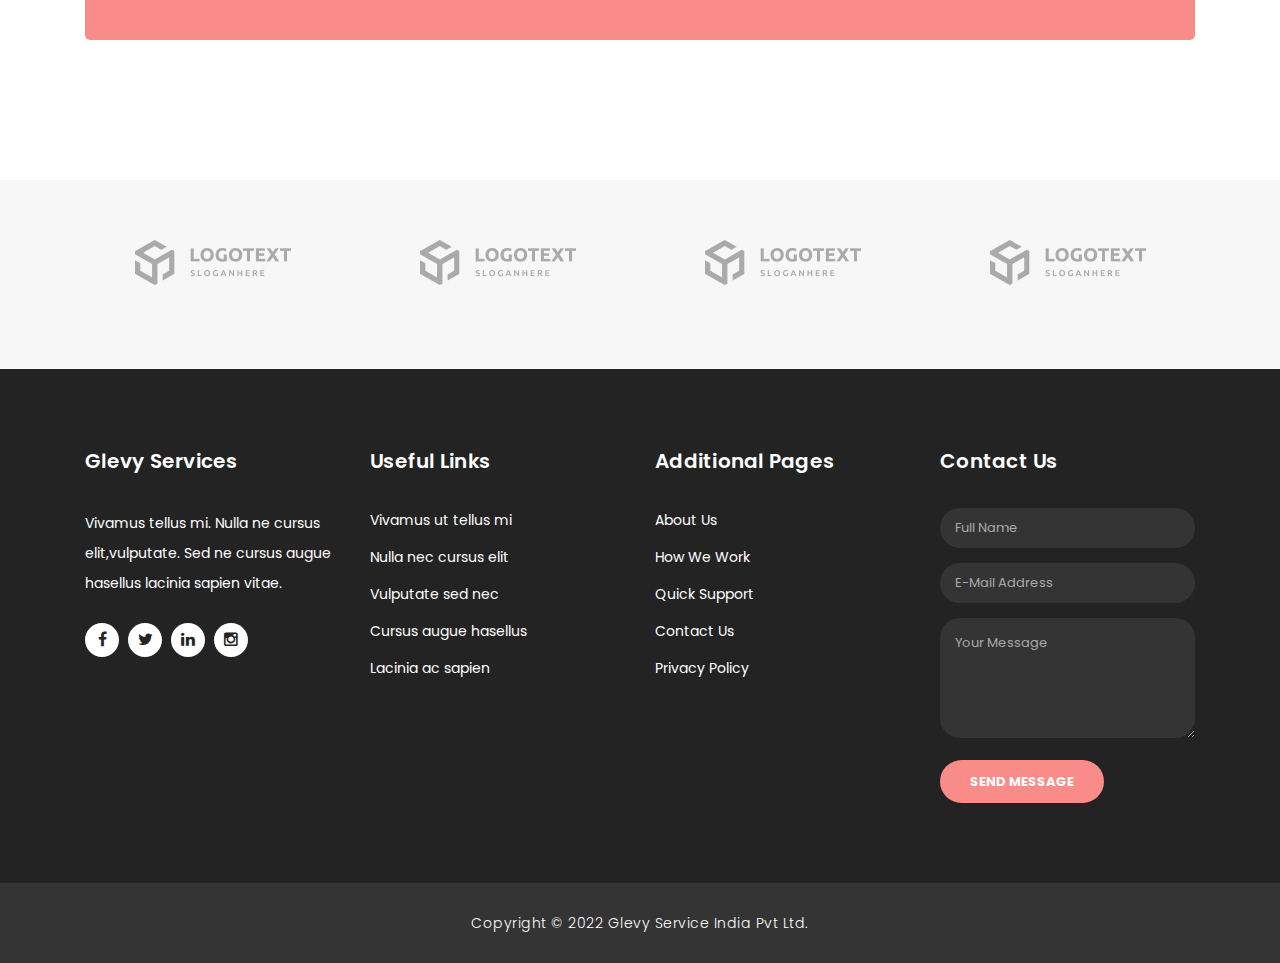
==== commit c4e30d15: "v2" ====
--- a/index.html
+++ b/index.html
@@ -1,490 +1,496 @@
 <!DOCTYPE html>
 <html lang="en">
 
-  <head>
-
-    <meta charset="utf-8">
-    <meta name="viewport" content="width=device-width, initial-scale=1, shrink-to-fit=no">
-    <meta name="description" content="">
-    <meta name="author" content="TemplateMo">
-    <link href="https://fonts.googleapis.com/css?family=Poppins:100,200,300,400,500,600,700,800,900&display=swap" rel="stylesheet">
-
-    <title>Home - Glevy Service India Pvt. Ltd.</title>
-
-    <!-- Bootstrap core CSS -->
-    <link href="vendor/bootstrap/css/bootstrap.min.css" rel="stylesheet">
-
-    <!-- Additional CSS Files -->
-    <link rel="stylesheet" href="assets/css/fontawesome.css">
-    <link rel="stylesheet" href="assets/css/style.css">
-    <link rel="stylesheet" href="assets/css/owl.css">
-
-  </head>
-
-  <body>
-
-    <!-- ***** Preloader Start ***** -->
-    <div id="preloader">
-        <div class="jumper">
-            <div></div>
-            <div></div>
-            <div></div>
-        </div>
-    </div>  
-    <!-- ***** Preloader End ***** -->
-
-    <!-- Header -->
-    <div class="sub-header">
+<head>
+
+  <meta charset="utf-8">
+  <meta name="viewport" content="width=device-width, initial-scale=1, shrink-to-fit=no">
+  <meta name="description" content="">
+  <meta name="author" content="TemplateMo">
+  <link href="https://fonts.googleapis.com/css?family=Poppins:100,200,300,400,500,600,700,800,900&display=swap"
+    rel="stylesheet">
+
+  <title>Home - Glevy Service India Pvt. Ltd.</title>
+
+  <!-- Bootstrap core CSS -->
+  <link href="vendor/bootstrap/css/bootstrap.min.css" rel="stylesheet">
+
+  <!-- Additional CSS Files -->
+  <link rel="stylesheet" href="assets/css/fontawesome.css">
+  <link rel="stylesheet" href="assets/css/style.css">
+  <link rel="stylesheet" href="assets/css/owl.css">
+
+</head>
+
+<body>
+
+  <!-- ***** Preloader Start ***** -->
+  <div id="preloader">
+    <div class="jumper">
+      <div></div>
+      <div></div>
+      <div></div>
+    </div>
+  </div>
+  <!-- ***** Preloader End ***** -->
+
+  <!-- Header -->
+  <div class="sub-header">
+    <div class="container">
+      <div class="row">
+        <div class="col-md-8 col-xs-12">
+          <ul class="left-info">
+            <li><a href="#"><i class="fa fa-clock-o"></i>Mon-Fri 09:00-17:00</a></li>
+            <li><a href="#"><i class="fa fa-phone"></i>+91 83828-17859</a></li>
+          </ul>
+        </div>
+        <div class="col-md-4">
+          <ul class="right-icons">
+            <li><a href="#"><i class="fa fa-facebook"></i></a></li>
+            <li><a href="#"><i class="fa fa-twitter"></i></a></li>
+            <li><a href="#"><i class="fa fa-linkedin"></i></a></li>
+            <li><a href="#"><i class="fa fa-instagram"></i></a></li>
+          </ul>
+        </div>
+      </div>
+    </div>
+  </div>
+
+  <header class="">
+    <nav class="navbar navbar-expand-lg">
       <div class="container">
-        <div class="row">
-          <div class="col-md-8 col-xs-12">
-            <ul class="left-info">
-              <li><a href="#"><i class="fa fa-clock-o"></i>Mon-Fri 09:00-17:00</a></li>
-              <li><a href="#"><i class="fa fa-phone"></i>090-080-0760</a></li>
-            </ul>
-          </div>
-          <div class="col-md-4">
-            <ul class="right-icons">
-              <li><a href="#"><i class="fa fa-facebook"></i></a></li>
-              <li><a href="#"><i class="fa fa-twitter"></i></a></li>
-              <li><a href="#"><i class="fa fa-linkedin"></i></a></li>
-              <li><a href="#"><i class="fa fa-behance"></i></a></li>
-            </ul>
-          </div>
-        </div>
-      </div>
-    </div>
-
-    <header class="">
-      <nav class="navbar navbar-expand-lg">
-        <div class="container">
-          <a class="navbar-brand" href="index.html"><h2>Glevy Services</h2></a>
-          <button class="navbar-toggler" type="button" data-toggle="collapse" data-target="#navbarResponsive" aria-controls="navbarResponsive" aria-expanded="false" aria-label="Toggle navigation">
-            <span class="navbar-toggler-icon"></span>
-          </button>
-          <div class="collapse navbar-collapse" id="navbarResponsive">
-            <ul class="navbar-nav ml-auto">
-              <li class="nav-item active">
-                <a class="nav-link" href="#top">Home
-                  <span class="sr-only">(current)</span>
-                </a>
-              </li>
-              <li class="nav-item">
-                <a class="nav-link" href="about.html">About Us</a>
-              </li>  
-              <li class="nav-item">
-                <a class="nav-link" href="services.html">Our Services</a>
-              </li>                          
-              <li class="nav-item">
-                <a class="nav-link" href="contact.html">Contact Us</a>
-              </li>
-            </ul>
-          </div>
-        </div>
-      </nav>
-    </header>
-
-    <!-- Page Content -->
-    <!-- Banner Starts Here -->
-    <div class="main-banner header-text" id="top">
-        <div class="Modern-Slider">
-          <!-- Item -->
-          <div class="item item-1">
-            <div class="img-fill">
-                <div class="text-content">
-                  <h6>we are ready to help you</h6>
-                  <h4>Financial Analysis<br>&amp; Consulting</h4>
-                  <p>This finance HTML template is 100% free of charge provided by TemplateMo for everyone. This is a multiple-page version with different HTML pages. <a href="one-page.html">One-page version</a> is available as of 2021 February.</p>
-                  <a href="contact.html" class="filled-button">contact us</a>
-                </div>
-            </div>
-          </div>
-          <!-- // Item -->
-          <!-- Item -->
-          <div class="item item-2">
-            <div class="img-fill">
-                <div class="text-content">
-                  <h6>we are here to support you</h6>
-                  <h4>Accounting<br>&amp; Management</h4>
-                  <p>You are allowed to use this template for your company websites. You are NOT allowed to re-distribute this template ZIP file on any template download website. Please contact TemplateMo for more detail.</p>
-                  <a href="services.html" class="filled-button">our services</a>
-                </div>
-            </div>
-          </div>
-          <!-- // Item -->
-          <!-- Item -->
-          <div class="item item-3">
-            <div class="img-fill">
-                <div class="text-content">
-                  <h6>we have a solid background</h6>
-                  <h4>Market Analysis<br>&amp; Statistics</h4>
-                  <p>You can download, edit and use this layout for your business website. Phasellus lacinia ac sapien vitae dapibus. Mauris ut dapibus velit cras interdum nisl ac urna tempor mollis.</p>
-                  <a href="about.html" class="filled-button">learn more</a>
-                </div>
-            </div>
-          </div>
-          <!-- // Item -->
-        </div>
-    </div>
-    <!-- Banner Ends Here -->
-
-    <div class="request-form">
-      <div class="container">
-        <div class="row">
-          <div class="col-md-8">
-            <h4>Request a call back right now ?</h4>
-            <span>Mauris ut dapibus velit cras interdum nisl ac urna tempor mollis.</span>
-          </div>
-          <div class="col-md-4">
-            <a href="contact.html" class="border-button">Contact Us</a>
-          </div>
-        </div>
-      </div>
-    </div>
-
-    <div class="services">
-      <div class="container">
-        <div class="row">
-          <div class="col-md-12">
-            <div class="section-heading">
-              <h2>Financial <em>Services</em></h2>
-              <span>Aliquam id urna imperdiet libero mollis hendrerit</span>
-            </div>
-          </div>
-          <div class="col-md-4">
-            <div class="service-item">
-              <img src="assets/images/service_01.jpg" alt="">
-              <div class="down-content">
-                <h4>Digital Currency</h4>
-                <p>Sed tincidunt dictum lobortis. Aenean tempus diam vel augue luctus dignissim. Nunc ornare leo tortor.</p>
-                <a href="" class="filled-button">Read More</a>
-              </div>
-            </div>
-          </div>
-          <div class="col-md-4">
-            <div class="service-item">
-              <img src="assets/images/service_02.jpg" alt="">
-              <div class="down-content">
-                <h4>Market Analysis</h4>
-                <p>Sed tincidunt dictum lobortis. Aenean tempus diam vel augue luctus dignissim. Nunc ornare leo tortor.</p>
-                <a href="" class="filled-button">Read More</a>
-              </div>
-            </div>
-          </div>
-          <div class="col-md-4">
-            <div class="service-item">
-              <img src="assets/images/service_03.jpg" alt="">
-              <div class="down-content">
-                <h4>Historical Data</h4>
-                <p>Sed tincidunt dictum lobortis. Aenean tempus diam vel augue luctus dignissim. Nunc ornare leo tortor.</p>
-                <a href="" class="filled-button">Read More</a>
-              </div>
-            </div>
-          </div>
-        </div>
-      </div>
-    </div>
-
-    <div class="fun-facts">
-      <div class="container">
-        <div class="row">
-          <div class="col-md-6">
-            <div class="left-content">
-              <span>Lorem ipsum dolor sit amet</span>
-              <h2>Our solutions for your <em>business growth</em></h2>
-              <p>Pellentesque ultrices at turpis in vestibulum. Aenean pretium elit nec congue elementum. Nulla luctus laoreet porta. Maecenas at nisi tempus, porta metus vitae, faucibus augue. 
-              <br><br>Fusce et venenatis ex. Quisque varius, velit quis dictum sagittis, odio velit molestie nunc, ut posuere ante tortor ut neque.</p>
+        <a class="navbar-brand" href="index.html">
+          <h2>Glevy Services </h2>
+        </a>
+        <button class="navbar-toggler" type="button" data-toggle="collapse" data-target="#navbarResponsive"
+          aria-controls="navbarResponsive" aria-expanded="false" aria-label="Toggle navigation">
+          <span class="navbar-toggler-icon"></span>
+        </button>
+        <div class="collapse navbar-collapse" id="navbarResponsive">
+          <ul class="navbar-nav ml-auto">
+            <li class="nav-item active">
+              <a class="nav-link" href="#top">Home
+                <span class="sr-only">(current)</span>
+              </a>
+            </li>
+            <li class="nav-item">
+              <a class="nav-link" href="about.html">About Us</a>
+            </li>
+            <li class="nav-item">
+              <a class="nav-link" href="services.html">Clients</a>
+            </li>
+            <li class="nav-item">
+              <a class="nav-link" href="services.html">Candidates</a>
+            </li>
+            <li class="nav-item">
+              <a class="nav-link" href="services.html">Recrutment</a>
+            </li>
+            <li class="nav-item">
+              <a class="nav-link" href="contact.html">Contact Us</a>
+            </li>
+          </ul>
+        </div>
+      </div>
+    </nav>
+  </header>
+
+  <!-- Page Content -->
+  <!-- Banner Starts Here -->
+  <div class="main-banner header-text" id="top">
+    <div class="Modern-Slider">
+      <!-- Item -->
+      <div class="item item-1">
+        <div class="img-fill">
+          <div class="text-content">
+            <h4>Welcome<br> to Glevy</h4>
+            <p>Leading the way in Recruitment Service Delivery - 
+              Award-winning Candidate and Client experience</p>
+            <a href="contact.html" class="filled-button">contact us</a>
+          </div>
+        </div>
+      </div>
+      
+    </div>
+  </div>
+  <!-- Banner Ends Here -->
+
+  <div class="request-form">
+    <div class="container">
+      <div class="row">
+        <div class="col-md-8">
+          <h4>Request a call back right now ?</h4>
+          <span>Mauris ut dapibus velit cras interdum nisl ac urna tempor mollis.</span>
+        </div>
+        <div class="col-md-4">
+          <a href="contact.html" class="border-button">Contact Us</a>
+        </div>
+      </div>
+    </div>
+  </div>
+
+  <div class="services">
+    <div class="container">
+      <div class="row">
+        <div class="col-md-12">
+          <div class="section-heading">
+            <h2>Financial <em>Services</em></h2>
+            <span>Aliquam id urna imperdiet libero mollis hendrerit</span>
+          </div>
+        </div>
+        <div class="col-md-4">
+          <div class="service-item">
+            <img src="assets/images/service_01.jpg" alt="">
+            <div class="down-content">
+              <h4>Digital Currency</h4>
+              <p>Sed tincidunt dictum lobortis. Aenean tempus diam vel augue luctus dignissim. Nunc ornare leo tortor.
+              </p>
               <a href="" class="filled-button">Read More</a>
             </div>
           </div>
-          <div class="col-md-6 align-self-center">
+        </div>
+        <div class="col-md-4">
+          <div class="service-item">
+            <img src="assets/images/service_02.jpg" alt="">
+            <div class="down-content">
+              <h4>Market Analysis</h4>
+              <p>Sed tincidunt dictum lobortis. Aenean tempus diam vel augue luctus dignissim. Nunc ornare leo tortor.
+              </p>
+              <a href="" class="filled-button">Read More</a>
+            </div>
+          </div>
+        </div>
+        <div class="col-md-4">
+          <div class="service-item">
+            <img src="assets/images/service_03.jpg" alt="">
+            <div class="down-content">
+              <h4>Historical Data</h4>
+              <p>Sed tincidunt dictum lobortis. Aenean tempus diam vel augue luctus dignissim. Nunc ornare leo tortor.
+              </p>
+              <a href="" class="filled-button">Read More</a>
+            </div>
+          </div>
+        </div>
+      </div>
+    </div>
+  </div>
+
+  <div class="fun-facts">
+    <div class="container">
+      <div class="row">
+        <div class="col-md-6">
+          <div class="left-content">
+            <span>Lorem ipsum dolor sit amet</span>
+            <h2>Our solutions for your <em>business growth</em></h2>
+            <p>Pellentesque ultrices at turpis in vestibulum. Aenean pretium elit nec congue elementum. Nulla luctus
+              laoreet porta. Maecenas at nisi tempus, porta metus vitae, faucibus augue.
+              <br><br>Fusce et venenatis ex. Quisque varius, velit quis dictum sagittis, odio velit molestie nunc, ut
+              posuere ante tortor ut neque.
+            </p>
+            <a href="" class="filled-button">Read More</a>
+          </div>
+        </div>
+        <div class="col-md-6 align-self-center">
+          <div class="row">
+            <div class="col-md-6">
+              <div class="count-area-content">
+                <div class="count-digit">945</div>
+                <div class="count-title">Work Hours</div>
+              </div>
+            </div>
+            <div class="col-md-6">
+              <div class="count-area-content">
+                <div class="count-digit">1280</div>
+                <div class="count-title">Great Reviews</div>
+              </div>
+            </div>
+            <div class="col-md-6">
+              <div class="count-area-content">
+                <div class="count-digit">578</div>
+                <div class="count-title">Projects Done</div>
+              </div>
+            </div>
+            <div class="col-md-6">
+              <div class="count-area-content">
+                <div class="count-digit">26</div>
+                <div class="count-title">Awards Won</div>
+              </div>
+            </div>
+          </div>
+        </div>
+      </div>
+    </div>
+  </div>
+
+  <div class="more-info">
+    <div class="container">
+      <div class="row">
+        <div class="col-md-12">
+          <div class="more-info-content">
             <div class="row">
               <div class="col-md-6">
-                <div class="count-area-content">
-                  <div class="count-digit">945</div>
-                  <div class="count-title">Work Hours</div>
-                </div>
-              </div>
-              <div class="col-md-6">
-                <div class="count-area-content">
-                  <div class="count-digit">1280</div>
-                  <div class="count-title">Great Reviews</div>
-                </div>
-              </div>
-              <div class="col-md-6">
-                <div class="count-area-content">
-                  <div class="count-digit">578</div>
-                  <div class="count-title">Projects Done</div>
-                </div>
-              </div>
-              <div class="col-md-6">
-                <div class="count-area-content">
-                  <div class="count-digit">26</div>
-                  <div class="count-title">Awards Won</div>
-                </div>
-              </div>
-            </div>
-          </div>
-        </div>
-      </div>
-    </div>
-
-    <div class="more-info">
-      <div class="container">
-        <div class="row">
-          <div class="col-md-12">
-            <div class="more-info-content">
+                <div class="left-image">
+                  <img src="assets/images/more-info.jpg" alt="">
+                </div>
+              </div>
+              <div class="col-md-6 align-self-center">
+                <div class="right-content">
+                  <span>Who we are</span>
+                  <h2>Get to know about <em>our company</em></h2>
+                  <p>Curabitur pulvinar sem a leo tempus facilisis. Sed non sagittis neque. Nulla conse quat tellus
+                    nibh, id molestie felis sagittis ut. Nam ullamcorper tempus ipsum in cursus<br><br>Praes end at
+                    dictum metus. Morbi id hendrerit lectus, nec dapibus ex. Etiam ipsum quam, luctus eu egestas eget,
+                    tincidunt</p>
+                  <a href="#" class="filled-button">Read More</a>
+                </div>
+              </div>
+            </div>
+          </div>
+        </div>
+      </div>
+    </div>
+  </div>
+
+  <div class="testimonials">
+    <div class="container">
+      <div class="row">
+        <div class="col-md-12">
+          <div class="section-heading">
+            <h2>What they say <em>about us</em></h2>
+            <span>testimonials from our greatest clients</span>
+          </div>
+        </div>
+        <div class="col-md-12">
+          <div class="owl-testimonials owl-carousel">
+
+            <div class="testimonial-item">
+              <div class="inner-content">
+                <h4>George Walker</h4>
+                <span>Chief Financial Analyst</span>
+                <p>"Nulla ullamcorper, ipsum vel condimentum congue, mi odio vehicula tellus, sit amet malesuada justo
+                  sem sit amet quam. Pellentesque in sagittis lacus."</p>
+              </div>
+              <img src="http://placehold.it/60x60" alt="">
+            </div>
+
+            <div class="testimonial-item">
+              <div class="inner-content">
+                <h4>John Smith</h4>
+                <span>Market Specialist</span>
+                <p>"In eget leo ante. Sed nibh leo, laoreet accumsan euismod quis, scelerisque a nunc. Mauris accumsan,
+                  arcu id ornare malesuada, est nulla luctus nisi."</p>
+              </div>
+              <img src="http://placehold.it/60x60" alt="">
+            </div>
+
+            <div class="testimonial-item">
+              <div class="inner-content">
+                <h4>David Wood</h4>
+                <span>Chief Accountant</span>
+                <p>"Ut ultricies maximus turpis, in sollicitudin ligula posuere vel. Donec finibus maximus neque, vitae
+                  egestas quam imperdiet nec. Proin nec mauris eu tortor consectetur tristique."</p>
+              </div>
+              <img src="http://placehold.it/60x60" alt="">
+            </div>
+
+            <div class="testimonial-item">
+              <div class="inner-content">
+                <h4>Andrew Boom</h4>
+                <span>Marketing Head</span>
+                <p>"Curabitur sollicitudin, tortor at suscipit volutpat, nisi arcu aliquet dui, vitae semper sem turpis
+                  quis libero. Quisque vulputate lacinia nisl ac lobortis."</p>
+              </div>
+              <img src="http://placehold.it/60x60" alt="">
+            </div>
+
+          </div>
+        </div>
+      </div>
+    </div>
+  </div>
+
+  <div class="callback-form">
+    <div class="container">
+      <div class="row">
+        <div class="col-md-12">
+          <div class="section-heading">
+            <h2>Request a <em>call back</em></h2>
+            <span>Etiam suscipit ante a odio consequat</span>
+          </div>
+        </div>
+        <div class="col-md-12">
+          <div class="contact-form">
+            <form id="contact" action="" method="post">
               <div class="row">
-                <div class="col-md-6">
-                  <div class="left-image">
-                    <img src="assets/images/more-info.jpg" alt="">
-                  </div>
-                </div>
-                <div class="col-md-6 align-self-center">
-                  <div class="right-content">
-                    <span>Who we are</span>
-                    <h2>Get to know about <em>our company</em></h2>
-                    <p>Curabitur pulvinar sem a leo tempus facilisis. Sed non sagittis neque. Nulla conse quat tellus nibh, id molestie felis sagittis ut. Nam ullamcorper tempus ipsum in cursus<br><br>Praes end at dictum metus. Morbi id hendrerit lectus, nec dapibus ex. Etiam ipsum quam, luctus eu egestas eget, tincidunt</p>
-                    <a href="#" class="filled-button">Read More</a>
-                  </div>
-                </div>
-              </div>
-            </div>
-          </div>
-        </div>
-      </div>
-    </div>
-
-    <div class="testimonials">
-      <div class="container">
-        <div class="row">
-          <div class="col-md-12">
-            <div class="section-heading">
-              <h2>What they say <em>about us</em></h2>
-              <span>testimonials from our greatest clients</span>
-            </div>
-          </div>
-          <div class="col-md-12">
-            <div class="owl-testimonials owl-carousel">
-              
-              <div class="testimonial-item">
-                <div class="inner-content">
-                  <h4>George Walker</h4>
-                  <span>Chief Financial Analyst</span>
-                  <p>"Nulla ullamcorper, ipsum vel condimentum congue, mi odio vehicula tellus, sit amet malesuada justo sem sit amet quam. Pellentesque in sagittis lacus."</p>
-                </div>
-                <img src="http://placehold.it/60x60" alt="">
-              </div>
-              
-              <div class="testimonial-item">
-                <div class="inner-content">
-                  <h4>John Smith</h4>
-                  <span>Market Specialist</span>
-                  <p>"In eget leo ante. Sed nibh leo, laoreet accumsan euismod quis, scelerisque a nunc. Mauris accumsan, arcu id ornare malesuada, est nulla luctus nisi."</p>
-                </div>
-                <img src="http://placehold.it/60x60" alt="">
-              </div>
-              
-              <div class="testimonial-item">
-                <div class="inner-content">
-                  <h4>David Wood</h4>
-                  <span>Chief Accountant</span>
-                  <p>"Ut ultricies maximus turpis, in sollicitudin ligula posuere vel. Donec finibus maximus neque, vitae egestas quam imperdiet nec. Proin nec mauris eu tortor consectetur tristique."</p>
-                </div>
-                <img src="http://placehold.it/60x60" alt="">
-              </div>
-              
-              <div class="testimonial-item">
-                <div class="inner-content">
-                  <h4>Andrew Boom</h4>
-                  <span>Marketing Head</span>
-                  <p>"Curabitur sollicitudin, tortor at suscipit volutpat, nisi arcu aliquet dui, vitae semper sem turpis quis libero. Quisque vulputate lacinia nisl ac lobortis."</p>
-                </div>
-                <img src="http://placehold.it/60x60" alt="">
-              </div>
-              
-            </div>
-          </div>
-        </div>
-      </div>
-    </div>
-
-    <div class="callback-form">
-      <div class="container">
-        <div class="row">
-          <div class="col-md-12">
-            <div class="section-heading">
-              <h2>Request a <em>call back</em></h2>
-              <span>Etiam suscipit ante a odio consequat</span>
-            </div>
-          </div>
-          <div class="col-md-12">
-            <div class="contact-form">
-              <form id="contact" action="" method="post">
-                <div class="row">
-                  <div class="col-lg-4 col-md-12 col-sm-12">
-                    <fieldset>
-                      <input name="name" type="text" class="form-control" id="name" placeholder="Full Name" required="">
-                    </fieldset>
-                  </div>
-                  <div class="col-lg-4 col-md-12 col-sm-12">
-                    <fieldset>
-                      <input name="email" type="text" class="form-control" id="email" pattern="[^ @]*@[^ @]*" placeholder="E-Mail Address" required="">
-                    </fieldset>
-                  </div>
-                  <div class="col-lg-4 col-md-12 col-sm-12">
-                    <fieldset>
-                      <input name="subject" type="text" class="form-control" id="subject" placeholder="Subject" required="">
-                    </fieldset>
-                  </div>
-                  <div class="col-lg-12">
-                    <fieldset>
-                      <textarea name="message" rows="6" class="form-control" id="message" placeholder="Your Message" required=""></textarea>
-                    </fieldset>
-                  </div>
-                  <div class="col-lg-12">
-                    <fieldset>
-                      <button type="submit" id="form-submit" class="border-button">Send Message</button>
-                    </fieldset>
-                  </div>
-                </div>
-              </form>
-            </div>
-          </div>
-        </div>
-      </div>
-    </div>
-
-    <div class="partners">
-      <div class="container">
-        <div class="row">
-          <div class="col-md-12">
-            <div class="owl-partners owl-carousel">
-            
-              <div class="partner-item">
-                <img src="assets/images/client-01.png" title="1" alt="1">
-              </div>
-              
-              <div class="partner-item">
-                <img src="assets/images/client-01.png" title="2" alt="2">
-              </div>
-              
-              <div class="partner-item">
-                <img src="assets/images/client-01.png" title="3" alt="3">
-              </div>
-              
-              <div class="partner-item">
-                <img src="assets/images/client-01.png" title="4" alt="4">
-              </div>
-              
-              <div class="partner-item">
-                <img src="assets/images/client-01.png" title="5" alt="5">
-              </div>
-              
-            </div>
-          </div>
-        </div>
-      </div>
-    </div>
-
-
-    <!-- Footer Starts Here -->
-    <footer>
-      <div class="container">
-        <div class="row">
-          <div class="col-md-3 footer-item">
-            <h4>Finance Business</h4>
-            <p>Vivamus tellus mi. Nulla ne cursus elit,vulputate. Sed ne cursus augue hasellus lacinia sapien vitae.</p>
-            <ul class="social-icons">
-              <li><a rel="nofollow" href="https://fb.com/templatemo" target="_blank"><i class="fa fa-facebook"></i></a></li>
-              <li><a href="#"><i class="fa fa-twitter"></i></a></li>
-              <li><a href="#"><i class="fa fa-linkedin"></i></a></li>
-              <li><a href="#"><i class="fa fa-behance"></i></a></li>
-            </ul>
-          </div>
-          <div class="col-md-3 footer-item">
-            <h4>Useful Links</h4>
-            <ul class="menu-list">
-              <li><a href="#">Vivamus ut tellus mi</a></li>
-              <li><a href="#">Nulla nec cursus elit</a></li>
-              <li><a href="#">Vulputate sed nec</a></li>
-              <li><a href="#">Cursus augue hasellus</a></li>
-              <li><a href="#">Lacinia ac sapien</a></li>
-            </ul>
-          </div>
-          <div class="col-md-3 footer-item">
-            <h4>Additional Pages</h4>
-            <ul class="menu-list">
-              <li><a href="#">About Us</a></li>
-              <li><a href="#">How We Work</a></li>
-              <li><a href="#">Quick Support</a></li>
-              <li><a href="#">Contact Us</a></li>
-              <li><a href="#">Privacy Policy</a></li>
-            </ul>
-          </div>
-          <div class="col-md-3 footer-item last-item">
-            <h4>Contact Us</h4>
-            <div class="contact-form">
-              <form id="contact footer-contact" action="" method="post">
-                <div class="row">
-                  <div class="col-lg-12 col-md-12 col-sm-12">
-                    <fieldset>
-                      <input name="name" type="text" class="form-control" id="name" placeholder="Full Name" required="">
-                    </fieldset>
-                  </div>
-                  <div class="col-lg-12 col-md-12 col-sm-12">
-                    <fieldset>
-                      <input name="email" type="text" class="form-control" id="email" pattern="[^ @]*@[^ @]*" placeholder="E-Mail Address" required="">
-                    </fieldset>
-                  </div>
-                  <div class="col-lg-12">
-                    <fieldset>
-                      <textarea name="message" rows="6" class="form-control" id="message" placeholder="Your Message" required=""></textarea>
-                    </fieldset>
-                  </div>
-                  <div class="col-lg-12">
-                    <fieldset>
-                      <button type="submit" id="form-submit" class="filled-button">Send Message</button>
-                    </fieldset>
-                  </div>
-                </div>
-              </form>
-            </div>
-          </div>
-        </div>
-      </div>
-    </footer>
-    
-    <div class="sub-footer">
-      <div class="container">
-        <div class="row">
-          <div class="col-md-12">
-            <p>Copyright &copy; 2022 Glevy Service India Pvt Ltd.</p>
-          </div>
-        </div>
-      </div>
-    </div>
-
-    <!-- Bootstrap core JavaScript -->
-    <script src="vendor/jquery/jquery.min.js"></script>
-    <script src="vendor/bootstrap/js/bootstrap.bundle.min.js"></script>
-
-    <!-- Additional Scripts -->
-    <script src="assets/js/custom.js"></script>
-    <script src="assets/js/owl.js"></script>
-    <script src="assets/js/slick.js"></script>
-    <script src="assets/js/accordions.js"></script>
-
-    <script language = "text/Javascript"> 
-      cleared[0] = cleared[1] = cleared[2] = 0; //set a cleared flag for each field
-      function clearField(t){                   //declaring the array outside of the
-      if(! cleared[t.id]){                      // function makes it static and global
-          cleared[t.id] = 1;  // you could use true and false, but that's more typing
-          t.value='';         // with more chance of typos
-          t.style.color='#fff';
-          }
+                <div class="col-lg-4 col-md-12 col-sm-12">
+                  <fieldset>
+                    <input name="name" type="text" class="form-control" id="name" placeholder="Full Name" required="">
+                  </fieldset>
+                </div>
+                <div class="col-lg-4 col-md-12 col-sm-12">
+                  <fieldset>
+                    <input name="email" type="text" class="form-control" id="email" pattern="[^ @]*@[^ @]*"
+                      placeholder="E-Mail Address" required="">
+                  </fieldset>
+                </div>
+                <div class="col-lg-4 col-md-12 col-sm-12">
+                  <fieldset>
+                    <input name="subject" type="text" class="form-control" id="subject" placeholder="Subject"
+                      required="">
+                  </fieldset>
+                </div>
+                <div class="col-lg-12">
+                  <fieldset>
+                    <textarea name="message" rows="6" class="form-control" id="message" placeholder="Your Message"
+                      required=""></textarea>
+                  </fieldset>
+                </div>
+                <div class="col-lg-12">
+                  <fieldset>
+                    <button type="submit" id="form-submit" class="border-button">Send Message</button>
+                  </fieldset>
+                </div>
+              </div>
+            </form>
+          </div>
+        </div>
+      </div>
+    </div>
+  </div>
+
+  <div class="partners">
+    <div class="container">
+      <div class="row">
+        <div class="col-md-12">
+          <div class="owl-partners owl-carousel">
+
+            <div class="partner-item">
+              <img src="assets/images/client-01.png" title="1" alt="1">
+            </div>
+
+            <div class="partner-item">
+              <img src="assets/images/client-01.png" title="2" alt="2">
+            </div>
+
+            <div class="partner-item">
+              <img src="assets/images/client-01.png" title="3" alt="3">
+            </div>
+
+            <div class="partner-item">
+              <img src="assets/images/client-01.png" title="4" alt="4">
+            </div>
+
+            <div class="partner-item">
+              <img src="assets/images/client-01.png" title="5" alt="5">
+            </div>
+
+          </div>
+        </div>
+      </div>
+    </div>
+  </div>
+
+
+  <!-- Footer Starts Here -->
+  <footer>
+    <div class="container">
+      <div class="row">
+        <div class="col-md-3 footer-item">
+          <h4>Glevy Services</h4>
+          <p>Vivamus tellus mi. Nulla ne cursus elit,vulputate. Sed ne cursus augue hasellus lacinia sapien vitae.</p>
+          <ul class="social-icons">
+            <li><a rel="nofollow" href="" target="_blank"><i class="fa fa-facebook"></i></a>
+            </li>
+            <li><a href="#"><i class="fa fa-twitter"></i></a></li>
+            <li><a href="#"><i class="fa fa-linkedin"></i></a></li>
+            <li><a href="#"><i class="fa fa-instagram"></i></a></li>
+          </ul>
+        </div>
+        <div class="col-md-3 footer-item">
+          <h4>Useful Links</h4>
+          <ul class="menu-list">
+            <li><a href="#">Vivamus ut tellus mi</a></li>
+            <li><a href="#">Nulla nec cursus elit</a></li>
+            <li><a href="#">Vulputate sed nec</a></li>
+            <li><a href="#">Cursus augue hasellus</a></li>
+            <li><a href="#">Lacinia ac sapien</a></li>
+          </ul>
+        </div>
+        <div class="col-md-3 footer-item">
+          <h4>Additional Pages</h4>
+          <ul class="menu-list">
+            <li><a href="#">About Us</a></li>
+            <li><a href="#">How We Work</a></li>
+            <li><a href="#">Quick Support</a></li>
+            <li><a href="#">Contact Us</a></li>
+            <li><a href="#">Privacy Policy</a></li>
+          </ul>
+        </div>
+        <div class="col-md-3 footer-item last-item">
+          <h4>Contact Us</h4>
+          <div class="contact-form">
+            <form id="contact footer-contact" action="" method="post">
+              <div class="row">
+                <div class="col-lg-12 col-md-12 col-sm-12">
+                  <fieldset>
+                    <input name="name" type="text" class="form-control" id="name" placeholder="Full Name" required="">
+                  </fieldset>
+                </div>
+                <div class="col-lg-12 col-md-12 col-sm-12">
+                  <fieldset>
+                    <input name="email" type="text" class="form-control" id="email" pattern="[^ @]*@[^ @]*"
+                      placeholder="E-Mail Address" required="">
+                  </fieldset>
+                </div>
+                <div class="col-lg-12">
+                  <fieldset>
+                    <textarea name="message" rows="6" class="form-control" id="message" placeholder="Your Message"
+                      required=""></textarea>
+                  </fieldset>
+                </div>
+                <div class="col-lg-12">
+                  <fieldset>
+                    <button type="submit" id="form-submit" class="filled-button">Send Message</button>
+                  </fieldset>
+                </div>
+              </div>
+            </form>
+          </div>
+        </div>
+      </div>
+    </div>
+  </footer>
+
+  <div class="sub-footer">
+    <div class="container">
+      <div class="row">
+        <div class="col-md-12">
+          <p>Copyright &copy; 2022 Glevy Service India Pvt Ltd.</p>
+        </div>
+      </div>
+    </div>
+  </div>
+
+  <!-- Bootstrap core JavaScript -->
+  <script src="vendor/jquery/jquery.min.js"></script>
+  <script src="vendor/bootstrap/js/bootstrap.bundle.min.js"></script>
+
+  <!-- Additional Scripts -->
+  <script src="assets/js/custom.js"></script>
+  <script src="assets/js/owl.js"></script>
+  <script src="assets/js/slick.js"></script>
+  <script src="assets/js/accordions.js"></script>
+
+  <script language="text/Javascript">
+    cleared[0] = cleared[1] = cleared[2] = 0; //set a cleared flag for each field
+    function clearField(t) {                   //declaring the array outside of the
+      if (!cleared[t.id]) {                      // function makes it static and global
+        cleared[t.id] = 1;  // you could use true and false, but that's more typing
+        t.value = '';         // with more chance of typos
+        t.style.color = '#fff';
       }
-    </script>
-
-  </body>
+    }
+  </script>
+
+</body>
+
 </html>--- a/assets/css/style.css
+++ b/assets/css/style.css
@@ -27,7 +27,7 @@
 }
 
 a.filled-button {
-	background-color: #a4c639;
+	background-color: #F98B88;
 	color: #fff;
 	font-size: 13px;
 	text-transform: uppercase;
@@ -40,7 +40,7 @@
 
 a.filled-button:hover {
 	background-color: #fff;
-	color: #a4c639;
+	color: #F98B88;
 }
 
 a.border-button {
@@ -58,7 +58,7 @@
 
 a.border-button:hover {
 	background-color: #fff;
-	color: #a4c639;
+	color: #F98B88;
 }
 
 .section-heading {
@@ -74,7 +74,7 @@
 
 .section-heading em {
 	font-style: normal;
-	color: #a4c639;
+	color: #F98B88;
 }
 
 .section-heading span {
@@ -88,7 +88,7 @@
 
 #preloader {
   overflow: hidden;
-  background: #a4c639;
+  background: #F98B88;
   left: 0;
   right: 0;
   top: 0;
@@ -168,7 +168,7 @@
 /* Sub Header Style */
 
 .sub-header {
-	background-color: #a4c639;
+	background-color: #F98B88;
 	height: 46px;
 	line-height: 46px;
 }
@@ -249,7 +249,7 @@
 	box-shadow: 0px 1px 10px rgba(0,0,0,0.1);
 }
 .background-header .navbar-brand h2 {
-	color: #a4c639!important;
+	color: #F98B88!important;
 }
 .background-header .navbar-nav a.nav-link {
 	color: #1e1e1e!important;
@@ -259,7 +259,7 @@
 .background-header .navbar-nav .nav-link.current,
 .background-header .navbar-nav .nav-link.show,
 .background-header .navbar-nav .show>.nav-link {
-	color: #a4c639!important;
+	color: #F98B88!important;
 }
 .navbar .navbar-brand {
 	float: 	left;
@@ -303,8 +303,8 @@
 .navbar .navbar-nav .nav-link.current,
 .navbar .navbar-nav .nav-link.show,
 .navbar .navbar-nav .show>.nav-link {
-	color: #a4c639;
-	border-bottom: 3px solid #a4c639;
+	color: #F98B88;
+	border-bottom: 3px solid #F98B88;
 }
 .navbar .navbar-toggler-icon {
 	background-image: none;
@@ -321,7 +321,7 @@
 }
 .navbar .navbar-toggler-icon:after {
 	content: '\f0c9';
-	color: #a4c639;
+	color: #F98B88;
 	font-size: 18px;
 	line-height: 26px;
 	font-family: 'FontAwesome';
@@ -449,14 +449,14 @@
   text-transform: uppercase;
   font-weight: 700;
   letter-spacing: 1px;
-  color:#a4c639;
+  color:#F98B88;
   animation:fadeOutRight 1s both;
 }
 
 .Modern-Slider .item h4 {
   margin-bottom: 30px;
   text-transform: uppercase;
-  font-size: 44px;
+  font-size: 112px;
   font-weight: 700;
   letter-spacing: 2.5px;
   color:#FFF;
@@ -467,8 +467,8 @@
 .Modern-Slider .item p {
 	max-width: 570px;
 	color: #fff;
-	font-size: 15px;
-	font-weight: 400;
+	font-size: 26px;
+	font-weight: bold;
 	line-height: 30px;
 	margin-bottom: 40px;
 }
@@ -516,7 +516,7 @@
 /* Request Form */
 
 .request-form {
-	background-color: #a4c639;
+	background-color: #F98B88;
 	padding: 40px 0px;
 	color: #fff;
 }
@@ -600,7 +600,7 @@
 
 .fun-facts em {
 	font-style: normal;
-	color: #a4c639;
+	color: #F98B88;
 }
 
 .fun-facts p {
@@ -621,7 +621,7 @@
 
 .count-digit {
     margin: 5px 0px;
-    color: #a4c639;
+    color: #F98B88;
     font-weight: 700;
     font-size: 36px;
 }
@@ -679,7 +679,7 @@
 
 .more-info .right-content em {
 	font-style: normal;
-	color: #a4c639;
+	color: #F98B88;
 }
 
 .more-info .right-content p {
@@ -720,7 +720,7 @@
 	margin-top: 8px;
 	font-weight: 600;
 	font-size: 14px;
-	color: #a4c639;
+	color: #F98B88;
 }
 .testimonial-item img {
 	max-width: 60px;
@@ -753,7 +753,7 @@
 }
 
 .callback-form .contact-form {
-	background-color: #a4c639;
+	background-color: #F98B88;
 	padding: 60px;
 	border-radius: 5px;
 	text-align: center;
@@ -829,11 +829,11 @@
 
 .callback-form .contact-form button.border-button:hover {
 	background-color: #fff;
-	color: #a4c639;
+	color: #F98B88;
 }
 
 .contact-us .contact-form button.filled-button {
-	background-color: #a4c639;
+	background-color: #F98B88;
 	color: #fff;
 	border: none;
 	font-size: 13px;
@@ -851,7 +851,7 @@
 
 .contact-us .contact-form button.filled-button:hover {
 	background-color: #fff;
-	color: #a4c639;
+	color: #F98B88;
 }
 
 
@@ -925,7 +925,7 @@
 }
 
 footer ul.social-icons li a:hover {
-	background-color: #a4c639;
+	background-color: #F98B88;
 }
 
 footer ul.menu-list li {
@@ -943,7 +943,7 @@
 }
 
 footer ul.menu-list li a:hover {
-	color: #a4c639;
+	color: #F98B88;
 }
 
 footer .contact-form input {
@@ -1004,7 +1004,7 @@
 footer .contact-form button.filled-button {
 	background-color: transparent;
 	color: #fff;
-	background-color: #a4c639;
+	background-color: #F98B88;
 	border: none;
 	font-size: 13px;
 	text-transform: uppercase;
@@ -1021,7 +1021,7 @@
 
 footer .contact-form button.filled-button:hover {
 	background-color: #fff;
-	color: #a4c639;
+	color: #F98B88;
 }
 
 
@@ -1099,7 +1099,7 @@
 }
 
 .team-item .down-content span {
-	color: #a4c639;
+	color: #F98B88;
 	font-weight: 600;
 	font-size: 14px;
 	display: block;
@@ -1134,7 +1134,7 @@
 	width: 100%;
 	padding: 30px 30px;
 	display: inline-block;
-	background-color: #a4c639;
+	background-color: #F98B88;
   	font-size: 20px;
   	color: #121212;
   	letter-spacing: 0.5px;
@@ -1195,7 +1195,7 @@
 }
 
 .contact-information .contact-item i {
-	color: #a4c639;
+	color: #F98B88;
 	font-size: 48px;
 	margin-bottom: 40px;
 }
@@ -1213,7 +1213,7 @@
 
 .contact-information .contact-item a {
 	font-weight: 600;
-	color: #a4c639;
+	color: #F98B88;
 	font-size: 15px;
 }
 
@@ -1327,7 +1327,7 @@
 	.navbar .navbar-nav .nav-link.current,
 	.navbar .navbar-nav .nav-link.show,
 	.navbar .navbar-nav .show>.nav-link {
-		color: #a4c639!important;
+		color: #F98B88!important;
 		border-bottom: none!important;
 	}
 }